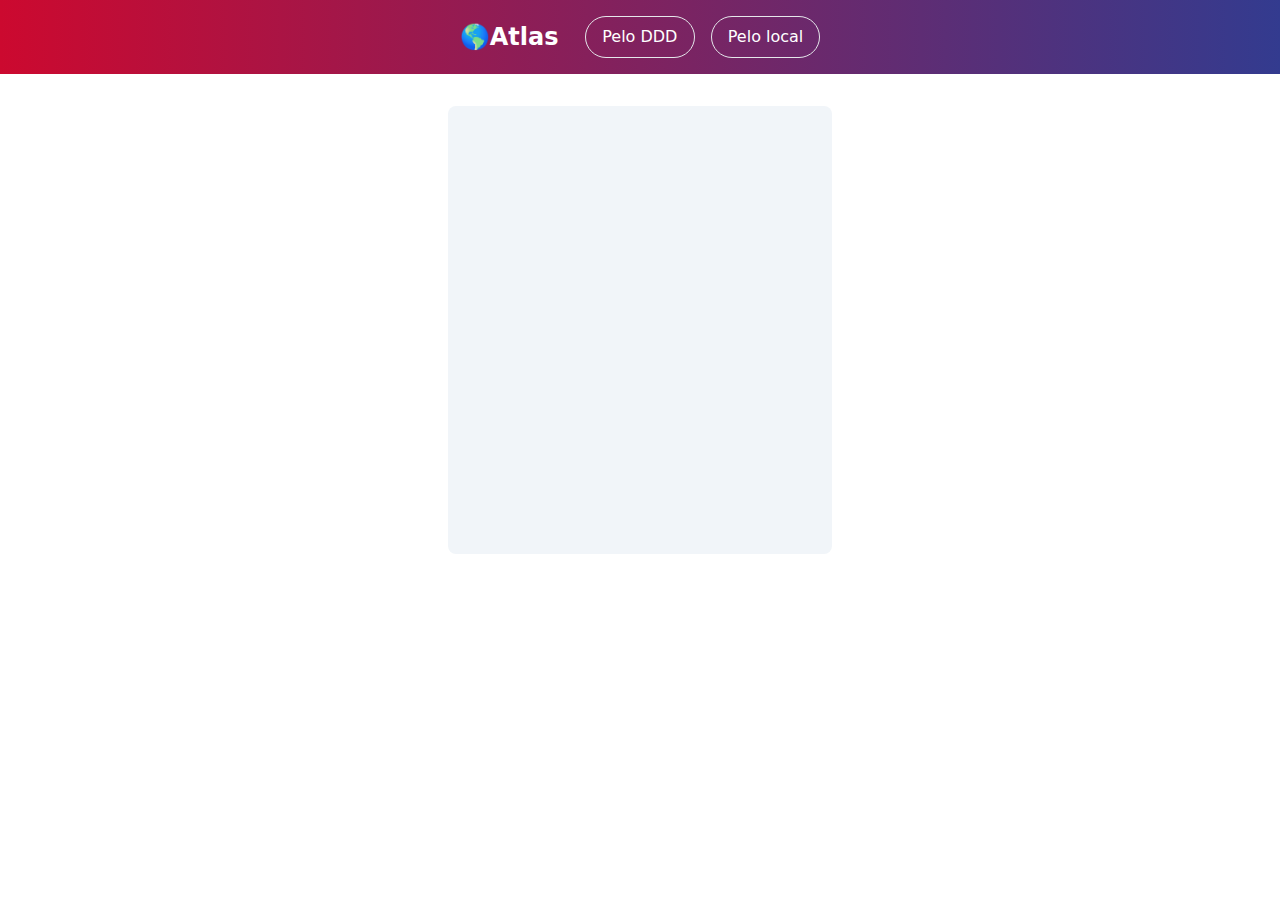
==== index.html @ f0d7e524 "Add files via upload" ====
<!DOCTYPE html><html lang="pt-BR"><head><meta charSet="utf-8"/><link rel="stylesheet" href="/_next/static/css/91320885effa4e42.css" data-precedence="next"/><link rel="preload" href="/_next/static/chunks/webpack-73f7861fc4a8c037.js" as="script"/><link rel="preload" href="/_next/static/chunks/fd9d1056-b660bc381cddcabe.js" as="script"/><link rel="preload" href="/_next/static/chunks/596-7fcbccad5a4df6ca.js" as="script"/><link rel="preload" href="/_next/static/chunks/main-app-419883125118a28e.js" as="script"/><meta name="viewport" content="width=device-width, initial-scale=1"/><script src="/_next/static/chunks/polyfills-78c92fac7aa8fdd8.js" noModule=""></script></head><body><div class="main"></div><main class="app"><nav class="w-full mb-8 pt-4 pb-4 pl-0 flex justify-center"><div class="grid-cols-3 grid gap-4 items-center "><a aria-label="Atlas - Ir para o início" href="/"><div class="text-2xl font-semibold text-white justify-self-start">🌎Atlas</div></a><a id="dddButton" class="border-gray border hover:bg-white hover:text-violet-900 text-white py-2 px-4 rounded-full" href="/pelo_ddd">Pelo DDD</a><a id="localButton" class="border-gray border hover:bg-white hover:text-violet-900 text-white py-2 px-4 rounded-full" href="/pelo_local">Pelo local</a></div></nav><div class="h-full flex justify-center m-8"><div class="rounded-lg bg-slate-100 h-[28rem] w-96"></div></div></main><script src="/_next/static/chunks/webpack-73f7861fc4a8c037.js" async=""></script><script src="/_next/static/chunks/fd9d1056-b660bc381cddcabe.js" async=""></script><script src="/_next/static/chunks/596-7fcbccad5a4df6ca.js" async=""></script><script src="/_next/static/chunks/main-app-419883125118a28e.js" async=""></script><script>(self.__next_f=self.__next_f||[]).push([0])</script><script>self.__next_f.push([1,"1:HL[\"/_next/static/css/91320885effa4e42.css\",{\"as\":\"style\"}]\n0:\"$L2\"\n"])</script><script>self.__next_f.push([1,"3:I{\"id\":7948,\"chunks\":[\"272:static/chunks/webpack-73f7861fc4a8c037.js\",\"971:static/chunks/fd9d1056-b660bc381cddcabe.js\",\"596:static/chunks/596-7fcbccad5a4df6ca.js\"],\"name\":\"default\",\"async\":false}\n5:I{\"id\":6628,\"chunks\":[\"272:static/chunks/webpack-73f7861fc4a8c037.js\",\"971:static/chunks/fd9d1056-b660bc381cddcabe.js\",\"596:static/chunks/596-7fcbccad5a4df6ca.js\"],\"name\":\"GlobalError\",\"async\":false}\n6:I{\"id\":5399,\"chunks\":[\"176:static/chunks/176-adabb7454b6d35be.js\",\"185:static/chunks/app/layout-9e47d76847392b"])</script><script>self.__next_f.push([1,"12.js\"],\"name\":\"\",\"async\":false}\n7:I{\"id\":7767,\"chunks\":[\"272:static/chunks/webpack-73f7861fc4a8c037.js\",\"971:static/chunks/fd9d1056-b660bc381cddcabe.js\",\"596:static/chunks/596-7fcbccad5a4df6ca.js\"],\"name\":\"default\",\"async\":false}\n8:I{\"id\":7920,\"chunks\":[\"272:static/chunks/webpack-73f7861fc4a8c037.js\",\"971:static/chunks/fd9d1056-b660bc381cddcabe.js\",\"596:static/chunks/596-7fcbccad5a4df6ca.js\"],\"name\":\"default\",\"async\":false}\n9:I{\"id\":4839,\"chunks\":[\"272:static/chunks/webpack-73f7861fc4a8c037.js\",\"971:static"])</script><script>self.__next_f.push([1,"/chunks/fd9d1056-b660bc381cddcabe.js\",\"596:static/chunks/596-7fcbccad5a4df6ca.js\"],\"name\":\"default\",\"async\":false}\na:I{\"id\":4976,\"chunks\":[\"931:static/chunks/app/page-bb20837ad799815b.js\"],\"name\":\"\",\"async\":false}\n"])</script><script>self.__next_f.push([1,"2:[[[\"$\",\"link\",\"0\",{\"rel\":\"stylesheet\",\"href\":\"/_next/static/css/91320885effa4e42.css\",\"precedence\":\"next\"}]],[\"$\",\"$L3\",null,{\"buildId\":\"9dAedvu_IQFiTMV5pIDhB\",\"assetPrefix\":\"\",\"initialCanonicalUrl\":\"/\",\"initialTree\":[\"\",{\"children\":[\"__PAGE__\",{}]},\"$undefined\",\"$undefined\",true],\"initialHead\":\"$L4\",\"globalErrorComponent\":\"$5\",\"children\":[[\"$\",\"$L6\",null,{\"children\":[\"$\",\"$L7\",null,{\"parallelRouterKey\":\"children\",\"segmentPath\":[\"children\"],\"error\":\"$undefined\",\"errorStyles\":\"$undefined\",\"loading\":\"$undefined\",\"loadingStyles\":\"$undefined\",\"hasLoading\":false,\"template\":[\"$\",\"$L8\",null,{}],\"templateStyles\":\"$undefined\",\"notFound\":\"$undefined\",\"notFoundStyles\":\"$undefined\",\"childProp\":{\"current\":[[\"$\",\"$L9\",null,{\"propsForComponent\":{\"params\":{}},\"Component\":\"$a\"}],null],\"segment\":\"__PAGE__\"},\"styles\":[]}],\"params\":{}}],null]}]]\n"])</script><script>self.__next_f.push([1,"4:[[\"$\",\"meta\",\"0\",{\"charSet\":\"utf-8\"}],[\"$\",\"meta\",\"1\",{\"name\":\"viewport\",\"content\":\"width=device-width, initial-scale=1\"}]]\n"])</script></body></html>
---- _next/static/css/91320885effa4e42.css ----
/*
! tailwindcss v3.3.3 | MIT License | https://tailwindcss.com
*/*,:after,:before{box-sizing:border-box;border:0 solid #e5e7eb}:after,:before{--tw-content:""}html{line-height:1.5;-webkit-text-size-adjust:100%;-moz-tab-size:4;-o-tab-size:4;tab-size:4;font-family:ui-sans-serif,system-ui,-apple-system,BlinkMacSystemFont,Segoe UI,Roboto,Helvetica Neue,Arial,Noto Sans,sans-serif,Apple Color Emoji,Segoe UI Emoji,Segoe UI Symbol,Noto Color Emoji;font-feature-settings:normal;font-variation-settings:normal}body{margin:0;line-height:inherit}hr{height:0;color:inherit;border-top-width:1px}abbr:where([title]){-webkit-text-decoration:underline dotted;text-decoration:underline dotted}h1,h2,h3,h4,h5,h6{font-size:inherit;font-weight:inherit}a{color:inherit;text-decoration:inherit}b,strong{font-weight:bolder}code,kbd,pre,samp{font-family:ui-monospace,SFMono-Regular,Menlo,Monaco,Consolas,Liberation Mono,Courier New,monospace;font-size:1em}small{font-size:80%}sub,sup{font-size:75%;line-height:0;position:relative;vertical-align:baseline}sub{bottom:-.25em}sup{top:-.5em}table{text-indent:0;border-color:inherit;border-collapse:collapse}button,input,optgroup,select,textarea{font-family:inherit;font-feature-settings:inherit;font-variation-settings:inherit;font-size:100%;font-weight:inherit;line-height:inherit;color:inherit;margin:0;padding:0}button,select{text-transform:none}[type=button],[type=reset],[type=submit],button{-webkit-appearance:button;background-color:transparent;background-image:none}:-moz-focusring{outline:auto}:-moz-ui-invalid{box-shadow:none}progress{vertical-align:baseline}::-webkit-inner-spin-button,::-webkit-outer-spin-button{height:auto}[type=search]{-webkit-appearance:textfield;outline-offset:-2px}::-webkit-search-decoration{-webkit-appearance:none}::-webkit-file-upload-button{-webkit-appearance:button;font:inherit}summary{display:list-item}blockquote,dd,dl,figure,h1,h2,h3,h4,h5,h6,hr,p,pre{margin:0}fieldset{margin:0}fieldset,legend{padding:0}menu,ol,ul{list-style:none;margin:0;padding:0}dialog{padding:0}textarea{resize:vertical}input::-moz-placeholder,textarea::-moz-placeholder{opacity:1;color:#9ca3af}input::placeholder,textarea::placeholder{opacity:1;color:#9ca3af}[role=button],button{cursor:pointer}:disabled{cursor:default}audio,canvas,embed,iframe,img,object,svg,video{display:block;vertical-align:middle}img,video{max-width:100%;height:auto}[hidden]{display:none}*,:after,:before{--tw-border-spacing-x:0;--tw-border-spacing-y:0;--tw-translate-x:0;--tw-translate-y:0;--tw-rotate:0;--tw-skew-x:0;--tw-skew-y:0;--tw-scale-x:1;--tw-scale-y:1;--tw-pan-x: ;--tw-pan-y: ;--tw-pinch-zoom: ;--tw-scroll-snap-strictness:proximity;--tw-gradient-from-position: ;--tw-gradient-via-position: ;--tw-gradient-to-position: ;--tw-ordinal: ;--tw-slashed-zero: ;--tw-numeric-figure: ;--tw-numeric-spacing: ;--tw-numeric-fraction: ;--tw-ring-inset: ;--tw-ring-offset-width:0px;--tw-ring-offset-color:#fff;--tw-ring-color:rgba(59,130,246,.5);--tw-ring-offset-shadow:0 0 #0000;--tw-ring-shadow:0 0 #0000;--tw-shadow:0 0 #0000;--tw-shadow-colored:0 0 #0000;--tw-blur: ;--tw-brightness: ;--tw-contrast: ;--tw-grayscale: ;--tw-hue-rotate: ;--tw-invert: ;--tw-saturate: ;--tw-sepia: ;--tw-drop-shadow: ;--tw-backdrop-blur: ;--tw-backdrop-brightness: ;--tw-backdrop-contrast: ;--tw-backdrop-grayscale: ;--tw-backdrop-hue-rotate: ;--tw-backdrop-invert: ;--tw-backdrop-opacity: ;--tw-backdrop-saturate: ;--tw-backdrop-sepia: }::backdrop{--tw-border-spacing-x:0;--tw-border-spacing-y:0;--tw-translate-x:0;--tw-translate-y:0;--tw-rotate:0;--tw-skew-x:0;--tw-skew-y:0;--tw-scale-x:1;--tw-scale-y:1;--tw-pan-x: ;--tw-pan-y: ;--tw-pinch-zoom: ;--tw-scroll-snap-strictness:proximity;--tw-gradient-from-position: ;--tw-gradient-via-position: ;--tw-gradient-to-position: ;--tw-ordinal: ;--tw-slashed-zero: ;--tw-numeric-figure: ;--tw-numeric-spacing: ;--tw-numeric-fraction: ;--tw-ring-inset: ;--tw-ring-offset-width:0px;--tw-ring-offset-color:#fff;--tw-ring-color:rgba(59,130,246,.5);--tw-ring-offset-shadow:0 0 #0000;--tw-ring-shadow:0 0 #0000;--tw-shadow:0 0 #0000;--tw-shadow-colored:0 0 #0000;--tw-blur: ;--tw-brightness: ;--tw-contrast: ;--tw-grayscale: ;--tw-hue-rotate: ;--tw-invert: ;--tw-saturate: ;--tw-sepia: ;--tw-drop-shadow: ;--tw-backdrop-blur: ;--tw-backdrop-brightness: ;--tw-backdrop-contrast: ;--tw-backdrop-grayscale: ;--tw-backdrop-hue-rotate: ;--tw-backdrop-invert: ;--tw-backdrop-opacity: ;--tw-backdrop-saturate: ;--tw-backdrop-sepia: }.z-0{z-index:0}.m-4{margin:1rem}.m-8{margin:2rem}.mb-8{margin-bottom:2rem}.mt-1{margin-top:.25rem}.mt-2{margin-top:.5rem}.mt-4{margin-top:1rem}.flex{display:flex}.grid{display:grid}.h-\[28rem\]{height:28rem}.h-full{height:100%}.max-h-60{max-height:15rem}.w-96{width:24rem}.w-full{width:100%}.max-w-\[22rem\]{max-width:22rem}.basis-full{flex-basis:100%}.grid-cols-2{grid-template-columns:repeat(2,minmax(0,1fr))}.grid-cols-3{grid-template-columns:repeat(3,minmax(0,1fr))}.flex-col{flex-direction:column}.items-center{align-items:center}.justify-center{justify-content:center}.gap-2{gap:.5rem}.gap-4{gap:1rem}.justify-self-start{justify-self:start}.overflow-y-auto{overflow-y:auto}.rounded-full{border-radius:9999px}.rounded-lg{border-radius:.5rem}.rounded-xl{border-radius:.75rem}.border{border-width:1px}.bg-amber-600{--tw-bg-opacity:1;background-color:rgb(217 119 6/var(--tw-bg-opacity))}.bg-green-800{--tw-bg-opacity:1;background-color:rgb(22 101 52/var(--tw-bg-opacity))}.bg-red-600{--tw-bg-opacity:1;background-color:rgb(220 38 38/var(--tw-bg-opacity))}.bg-slate-100{--tw-bg-opacity:1;background-color:rgb(241 245 249/var(--tw-bg-opacity))}.bg-white{--tw-bg-opacity:1;background-color:rgb(255 255 255/var(--tw-bg-opacity))}.p-2{padding:.5rem}.px-4{padding-left:1rem;padding-right:1rem}.py-2{padding-top:.5rem;padding-bottom:.5rem}.pb-4{padding-bottom:1rem}.pl-0{padding-left:0}.pt-4{padding-top:1rem}.text-left{text-align:left}.text-center{text-align:center}.text-2xl{font-size:1.5rem;line-height:2rem}.font-semibold{font-weight:600}.text-black{--tw-text-opacity:1;color:rgb(0 0 0/var(--tw-text-opacity))}.text-white{--tw-text-opacity:1;color:rgb(255 255 255/var(--tw-text-opacity))}.drop-shadow-md{--tw-drop-shadow:drop-shadow(0 4px 3px rgba(0,0,0,.07)) drop-shadow(0 2px 2px rgba(0,0,0,.06))}.drop-shadow-md,.filter{filter:var(--tw-blur) var(--tw-brightness) var(--tw-contrast) var(--tw-grayscale) var(--tw-hue-rotate) var(--tw-invert) var(--tw-saturate) var(--tw-sepia) var(--tw-drop-shadow)}nav{background:linear-gradient(90deg,#cc092f,#333b8f)}::-webkit-scrollbar{width:10px}::-webkit-scrollbar-thumb{background-color:gray;border-radius:28px}.hover\:bg-gray-100:hover{--tw-bg-opacity:1;background-color:rgb(243 244 246/var(--tw-bg-opacity))}.hover\:bg-white:hover{--tw-bg-opacity:1;background-color:rgb(255 255 255/var(--tw-bg-opacity))}.hover\:text-violet-900:hover{--tw-text-opacity:1;color:rgb(76 29 149/var(--tw-text-opacity))}
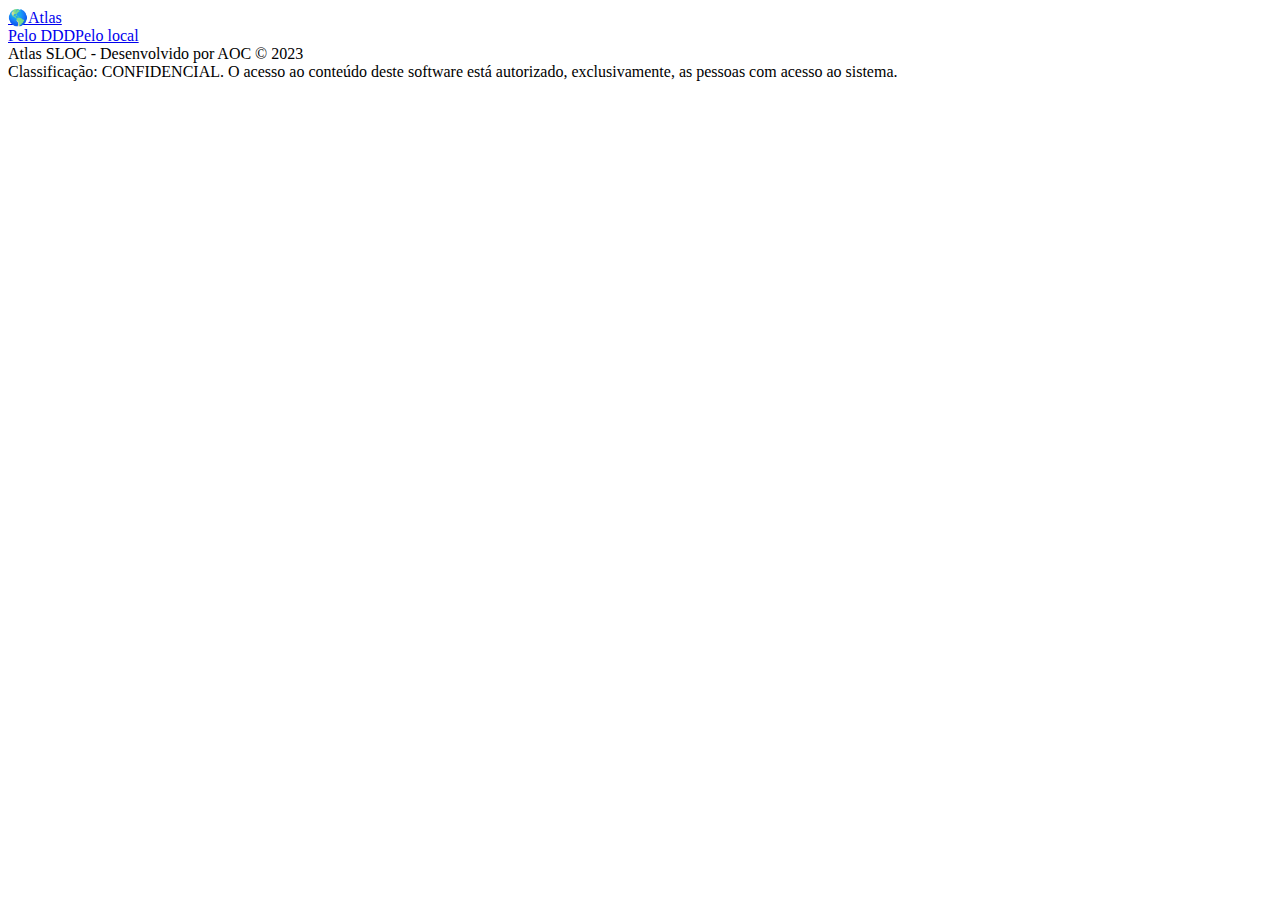
==== commit eb1ac570: "Add files via upload" ====
--- a/index.html
+++ b/index.html
@@ -1 +1 @@
-<!DOCTYPE html><html lang="pt-BR"><head><meta charSet="utf-8"/><link rel="stylesheet" href="/_next/static/css/91320885effa4e42.css" data-precedence="next"/><link rel="preload" href="/_next/static/chunks/webpack-73f7861fc4a8c037.js" as="script"/><link rel="preload" href="/_next/static/chunks/fd9d1056-b660bc381cddcabe.js" as="script"/><link rel="preload" href="/_next/static/chunks/596-7fcbccad5a4df6ca.js" as="script"/><link rel="preload" href="/_next/static/chunks/main-app-419883125118a28e.js" as="script"/><meta name="viewport" content="width=device-width, initial-scale=1"/><script src="/_next/static/chunks/polyfills-78c92fac7aa8fdd8.js" noModule=""></script></head><body><div class="main"></div><main class="app"><nav class="w-full mb-8 pt-4 pb-4 pl-0 flex justify-center"><div class="grid-cols-3 grid gap-4 items-center "><a aria-label="Atlas - Ir para o início" href="/"><div class="text-2xl font-semibold text-white justify-self-start">🌎Atlas</div></a><a id="dddButton" class="border-gray border hover:bg-white hover:text-violet-900 text-white py-2 px-4 rounded-full" href="/pelo_ddd">Pelo DDD</a><a id="localButton" class="border-gray border hover:bg-white hover:text-violet-900 text-white py-2 px-4 rounded-full" href="/pelo_local">Pelo local</a></div></nav><div class="h-full flex justify-center m-8"><div class="rounded-lg bg-slate-100 h-[28rem] w-96"></div></div></main><script src="/_next/static/chunks/webpack-73f7861fc4a8c037.js" async=""></script><script src="/_next/static/chunks/fd9d1056-b660bc381cddcabe.js" async=""></script><script src="/_next/static/chunks/596-7fcbccad5a4df6ca.js" async=""></script><script src="/_next/static/chunks/main-app-419883125118a28e.js" async=""></script><script>(self.__next_f=self.__next_f||[]).push([0])</script><script>self.__next_f.push([1,"1:HL[\"/_next/static/css/91320885effa4e42.css\",{\"as\":\"style\"}]\n0:\"$L2\"\n"])</script><script>self.__next_f.push([1,"3:I{\"id\":7948,\"chunks\":[\"272:static/chunks/webpack-73f7861fc4a8c037.js\",\"971:static/chunks/fd9d1056-b660bc381cddcabe.js\",\"596:static/chunks/596-7fcbccad5a4df6ca.js\"],\"name\":\"default\",\"async\":false}\n5:I{\"id\":6628,\"chunks\":[\"272:static/chunks/webpack-73f7861fc4a8c037.js\",\"971:static/chunks/fd9d1056-b660bc381cddcabe.js\",\"596:static/chunks/596-7fcbccad5a4df6ca.js\"],\"name\":\"GlobalError\",\"async\":false}\n6:I{\"id\":5399,\"chunks\":[\"176:static/chunks/176-adabb7454b6d35be.js\",\"185:static/chunks/app/layout-9e47d76847392b"])</script><script>self.__next_f.push([1,"12.js\"],\"name\":\"\",\"async\":false}\n7:I{\"id\":7767,\"chunks\":[\"272:static/chunks/webpack-73f7861fc4a8c037.js\",\"971:static/chunks/fd9d1056-b660bc381cddcabe.js\",\"596:static/chunks/596-7fcbccad5a4df6ca.js\"],\"name\":\"default\",\"async\":false}\n8:I{\"id\":7920,\"chunks\":[\"272:static/chunks/webpack-73f7861fc4a8c037.js\",\"971:static/chunks/fd9d1056-b660bc381cddcabe.js\",\"596:static/chunks/596-7fcbccad5a4df6ca.js\"],\"name\":\"default\",\"async\":false}\n9:I{\"id\":4839,\"chunks\":[\"272:static/chunks/webpack-73f7861fc4a8c037.js\",\"971:static"])</script><script>self.__next_f.push([1,"/chunks/fd9d1056-b660bc381cddcabe.js\",\"596:static/chunks/596-7fcbccad5a4df6ca.js\"],\"name\":\"default\",\"async\":false}\na:I{\"id\":4976,\"chunks\":[\"931:static/chunks/app/page-bb20837ad799815b.js\"],\"name\":\"\",\"async\":false}\n"])</script><script>self.__next_f.push([1,"2:[[[\"$\",\"link\",\"0\",{\"rel\":\"stylesheet\",\"href\":\"/_next/static/css/91320885effa4e42.css\",\"precedence\":\"next\"}]],[\"$\",\"$L3\",null,{\"buildId\":\"9dAedvu_IQFiTMV5pIDhB\",\"assetPrefix\":\"\",\"initialCanonicalUrl\":\"/\",\"initialTree\":[\"\",{\"children\":[\"__PAGE__\",{}]},\"$undefined\",\"$undefined\",true],\"initialHead\":\"$L4\",\"globalErrorComponent\":\"$5\",\"children\":[[\"$\",\"$L6\",null,{\"children\":[\"$\",\"$L7\",null,{\"parallelRouterKey\":\"children\",\"segmentPath\":[\"children\"],\"error\":\"$undefined\",\"errorStyles\":\"$undefined\",\"loading\":\"$undefined\",\"loadingStyles\":\"$undefined\",\"hasLoading\":false,\"template\":[\"$\",\"$L8\",null,{}],\"templateStyles\":\"$undefined\",\"notFound\":\"$undefined\",\"notFoundStyles\":\"$undefined\",\"childProp\":{\"current\":[[\"$\",\"$L9\",null,{\"propsForComponent\":{\"params\":{}},\"Component\":\"$a\"}],null],\"segment\":\"__PAGE__\"},\"styles\":[]}],\"params\":{}}],null]}]]\n"])</script><script>self.__next_f.push([1,"4:[[\"$\",\"meta\",\"0\",{\"charSet\":\"utf-8\"}],[\"$\",\"meta\",\"1\",{\"name\":\"viewport\",\"content\":\"width=device-width, initial-scale=1\"}]]\n"])</script></body></html>+<!DOCTYPE html><html lang="pt-BR"><head><meta charSet="utf-8"/><link rel="stylesheet" href="/_next/static/css/ca3c2104322d6e45.css" data-precedence="next"/><link rel="preload" href="/_next/static/chunks/webpack-5110df60241876de.js" as="script"/><link rel="preload" href="/_next/static/chunks/fd9d1056-b660bc381cddcabe.js" as="script"/><link rel="preload" href="/_next/static/chunks/596-7fcbccad5a4df6ca.js" as="script"/><link rel="preload" href="/_next/static/chunks/main-app-419883125118a28e.js" as="script"/><meta name="viewport" content="width=device-width, initial-scale=1"/><script src="/_next/static/chunks/polyfills-78c92fac7aa8fdd8.js" noModule=""></script></head><body><div class="main"></div><main class="app"><nav class="w-full mb-8 pt-4 pb-4 pl-0 flex justify-center"><div class="grid-cols-3 grid gap-4 items-center "><a aria-label="Atlas - Ir para o início" href="/"><div class="text-2xl font-semibold text-white justify-self-start">🌎Atlas</div></a><a id="dddButton" class="border-gray border hover:bg-white hover:text-violet-900 text-white py-2 px-4 rounded-full" href="/pelo_ddd">Pelo DDD</a><a id="localButton" class="border-gray border hover:bg-white hover:text-violet-900 text-white py-2 px-4 rounded-full" href="/pelo_local">Pelo local</a></div></nav><div class="h-full flex justify-center m-8"><div class="rounded-lg bg-slate-100 h-[28rem] w-96"></div></div><div class="flex flex-col text-center text-neutral-400 p-4 text-xs absolute inset-x-0 bottom-0"><div>Atlas SLOC - Desenvolvido por AOC © 2023</div><div>Classificação: CONFIDENCIAL. O acesso ao conteúdo deste software está autorizado, exclusivamente, as pessoas com acesso ao sistema.</div></div></main><script src="/_next/static/chunks/webpack-5110df60241876de.js" async=""></script><script src="/_next/static/chunks/fd9d1056-b660bc381cddcabe.js" async=""></script><script src="/_next/static/chunks/596-7fcbccad5a4df6ca.js" async=""></script><script src="/_next/static/chunks/main-app-419883125118a28e.js" async=""></script><script>(self.__next_f=self.__next_f||[]).push([0])</script><script>self.__next_f.push([1,"1:HL[\"/_next/static/css/ca3c2104322d6e45.css\",{\"as\":\"style\"}]\n0:\"$L2\"\n"])</script><script>self.__next_f.push([1,"3:I{\"id\":7948,\"chunks\":[\"272:static/chunks/webpack-5110df60241876de.js\",\"971:static/chunks/fd9d1056-b660bc381cddcabe.js\",\"596:static/chunks/596-7fcbccad5a4df6ca.js\"],\"name\":\"default\",\"async\":false}\n5:I{\"id\":6628,\"chunks\":[\"272:static/chunks/webpack-5110df60241876de.js\",\"971:static/chunks/fd9d1056-b660bc381cddcabe.js\",\"596:static/chunks/596-7fcbccad5a4df6ca.js\"],\"name\":\"GlobalError\",\"async\":false}\n6:I{\"id\":5114,\"chunks\":[\"176:static/chunks/176-adabb7454b6d35be.js\",\"185:static/chunks/app/layout-c6d99f03581a3c"])</script><script>self.__next_f.push([1,"ac.js\"],\"name\":\"\",\"async\":false}\n7:I{\"id\":7767,\"chunks\":[\"272:static/chunks/webpack-5110df60241876de.js\",\"971:static/chunks/fd9d1056-b660bc381cddcabe.js\",\"596:static/chunks/596-7fcbccad5a4df6ca.js\"],\"name\":\"default\",\"async\":false}\n8:I{\"id\":7920,\"chunks\":[\"272:static/chunks/webpack-5110df60241876de.js\",\"971:static/chunks/fd9d1056-b660bc381cddcabe.js\",\"596:static/chunks/596-7fcbccad5a4df6ca.js\"],\"name\":\"default\",\"async\":false}\n9:I{\"id\":4839,\"chunks\":[\"272:static/chunks/webpack-5110df60241876de.js\",\"971:static"])</script><script>self.__next_f.push([1,"/chunks/fd9d1056-b660bc381cddcabe.js\",\"596:static/chunks/596-7fcbccad5a4df6ca.js\"],\"name\":\"default\",\"async\":false}\na:I{\"id\":4976,\"chunks\":[\"931:static/chunks/app/page-bb20837ad799815b.js\"],\"name\":\"\",\"async\":false}\n"])</script><script>self.__next_f.push([1,"2:[[[\"$\",\"link\",\"0\",{\"rel\":\"stylesheet\",\"href\":\"/_next/static/css/ca3c2104322d6e45.css\",\"precedence\":\"next\"}]],[\"$\",\"$L3\",null,{\"buildId\":\"X4U_U4lNNeT3rsCcU_Dp2\",\"assetPrefix\":\"\",\"initialCanonicalUrl\":\"/\",\"initialTree\":[\"\",{\"children\":[\"__PAGE__\",{}]},\"$undefined\",\"$undefined\",true],\"initialHead\":\"$L4\",\"globalErrorComponent\":\"$5\",\"children\":[[\"$\",\"$L6\",null,{\"children\":[\"$\",\"$L7\",null,{\"parallelRouterKey\":\"children\",\"segmentPath\":[\"children\"],\"error\":\"$undefined\",\"errorStyles\":\"$undefined\",\"loading\":\"$undefined\",\"loadingStyles\":\"$undefined\",\"hasLoading\":false,\"template\":[\"$\",\"$L8\",null,{}],\"templateStyles\":\"$undefined\",\"notFound\":\"$undefined\",\"notFoundStyles\":\"$undefined\",\"childProp\":{\"current\":[[\"$\",\"$L9\",null,{\"propsForComponent\":{\"params\":{}},\"Component\":\"$a\"}],null],\"segment\":\"__PAGE__\"},\"styles\":[]}],\"params\":{}}],null]}]]\n"])</script><script>self.__next_f.push([1,"4:[[\"$\",\"meta\",\"0\",{\"charSet\":\"utf-8\"}],[\"$\",\"meta\",\"1\",{\"name\":\"viewport\",\"content\":\"width=device-width, initial-scale=1\"}]]\n"])</script></body></html>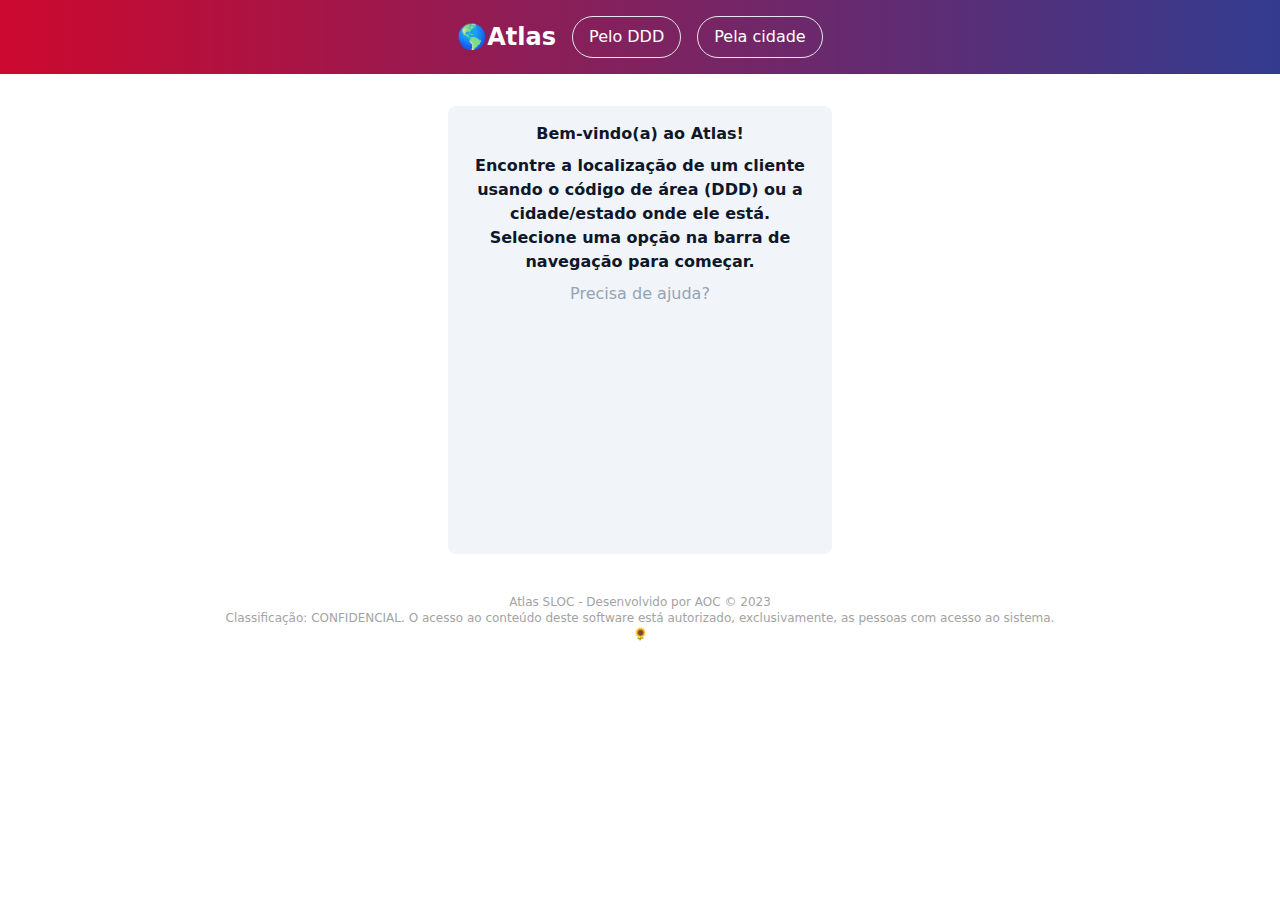
==== commit 7f7787ac: "Add files via upload" ====
--- a/index.html
+++ b/index.html
@@ -1 +1 @@
-<!DOCTYPE html><html lang="pt-BR"><head><meta charSet="utf-8"/><link rel="stylesheet" href="/_next/static/css/ca3c2104322d6e45.css" data-precedence="next"/><link rel="preload" href="/_next/static/chunks/webpack-5110df60241876de.js" as="script"/><link rel="preload" href="/_next/static/chunks/fd9d1056-b660bc381cddcabe.js" as="script"/><link rel="preload" href="/_next/static/chunks/596-7fcbccad5a4df6ca.js" as="script"/><link rel="preload" href="/_next/static/chunks/main-app-419883125118a28e.js" as="script"/><meta name="viewport" content="width=device-width, initial-scale=1"/><script src="/_next/static/chunks/polyfills-78c92fac7aa8fdd8.js" noModule=""></script></head><body><div class="main"></div><main class="app"><nav class="w-full mb-8 pt-4 pb-4 pl-0 flex justify-center"><div class="grid-cols-3 grid gap-4 items-center "><a aria-label="Atlas - Ir para o início" href="/"><div class="text-2xl font-semibold text-white justify-self-start">🌎Atlas</div></a><a id="dddButton" class="border-gray border hover:bg-white hover:text-violet-900 text-white py-2 px-4 rounded-full" href="/pelo_ddd">Pelo DDD</a><a id="localButton" class="border-gray border hover:bg-white hover:text-violet-900 text-white py-2 px-4 rounded-full" href="/pelo_local">Pelo local</a></div></nav><div class="h-full flex justify-center m-8"><div class="rounded-lg bg-slate-100 h-[28rem] w-96"></div></div><div class="flex flex-col text-center text-neutral-400 p-4 text-xs absolute inset-x-0 bottom-0"><div>Atlas SLOC - Desenvolvido por AOC © 2023</div><div>Classificação: CONFIDENCIAL. O acesso ao conteúdo deste software está autorizado, exclusivamente, as pessoas com acesso ao sistema.</div></div></main><script src="/_next/static/chunks/webpack-5110df60241876de.js" async=""></script><script src="/_next/static/chunks/fd9d1056-b660bc381cddcabe.js" async=""></script><script src="/_next/static/chunks/596-7fcbccad5a4df6ca.js" async=""></script><script src="/_next/static/chunks/main-app-419883125118a28e.js" async=""></script><script>(self.__next_f=self.__next_f||[]).push([0])</script><script>self.__next_f.push([1,"1:HL[\"/_next/static/css/ca3c2104322d6e45.css\",{\"as\":\"style\"}]\n0:\"$L2\"\n"])</script><script>self.__next_f.push([1,"3:I{\"id\":7948,\"chunks\":[\"272:static/chunks/webpack-5110df60241876de.js\",\"971:static/chunks/fd9d1056-b660bc381cddcabe.js\",\"596:static/chunks/596-7fcbccad5a4df6ca.js\"],\"name\":\"default\",\"async\":false}\n5:I{\"id\":6628,\"chunks\":[\"272:static/chunks/webpack-5110df60241876de.js\",\"971:static/chunks/fd9d1056-b660bc381cddcabe.js\",\"596:static/chunks/596-7fcbccad5a4df6ca.js\"],\"name\":\"GlobalError\",\"async\":false}\n6:I{\"id\":5114,\"chunks\":[\"176:static/chunks/176-adabb7454b6d35be.js\",\"185:static/chunks/app/layout-c6d99f03581a3c"])</script><script>self.__next_f.push([1,"ac.js\"],\"name\":\"\",\"async\":false}\n7:I{\"id\":7767,\"chunks\":[\"272:static/chunks/webpack-5110df60241876de.js\",\"971:static/chunks/fd9d1056-b660bc381cddcabe.js\",\"596:static/chunks/596-7fcbccad5a4df6ca.js\"],\"name\":\"default\",\"async\":false}\n8:I{\"id\":7920,\"chunks\":[\"272:static/chunks/webpack-5110df60241876de.js\",\"971:static/chunks/fd9d1056-b660bc381cddcabe.js\",\"596:static/chunks/596-7fcbccad5a4df6ca.js\"],\"name\":\"default\",\"async\":false}\n9:I{\"id\":4839,\"chunks\":[\"272:static/chunks/webpack-5110df60241876de.js\",\"971:static"])</script><script>self.__next_f.push([1,"/chunks/fd9d1056-b660bc381cddcabe.js\",\"596:static/chunks/596-7fcbccad5a4df6ca.js\"],\"name\":\"default\",\"async\":false}\na:I{\"id\":4976,\"chunks\":[\"931:static/chunks/app/page-bb20837ad799815b.js\"],\"name\":\"\",\"async\":false}\n"])</script><script>self.__next_f.push([1,"2:[[[\"$\",\"link\",\"0\",{\"rel\":\"stylesheet\",\"href\":\"/_next/static/css/ca3c2104322d6e45.css\",\"precedence\":\"next\"}]],[\"$\",\"$L3\",null,{\"buildId\":\"X4U_U4lNNeT3rsCcU_Dp2\",\"assetPrefix\":\"\",\"initialCanonicalUrl\":\"/\",\"initialTree\":[\"\",{\"children\":[\"__PAGE__\",{}]},\"$undefined\",\"$undefined\",true],\"initialHead\":\"$L4\",\"globalErrorComponent\":\"$5\",\"children\":[[\"$\",\"$L6\",null,{\"children\":[\"$\",\"$L7\",null,{\"parallelRouterKey\":\"children\",\"segmentPath\":[\"children\"],\"error\":\"$undefined\",\"errorStyles\":\"$undefined\",\"loading\":\"$undefined\",\"loadingStyles\":\"$undefined\",\"hasLoading\":false,\"template\":[\"$\",\"$L8\",null,{}],\"templateStyles\":\"$undefined\",\"notFound\":\"$undefined\",\"notFoundStyles\":\"$undefined\",\"childProp\":{\"current\":[[\"$\",\"$L9\",null,{\"propsForComponent\":{\"params\":{}},\"Component\":\"$a\"}],null],\"segment\":\"__PAGE__\"},\"styles\":[]}],\"params\":{}}],null]}]]\n"])</script><script>self.__next_f.push([1,"4:[[\"$\",\"meta\",\"0\",{\"charSet\":\"utf-8\"}],[\"$\",\"meta\",\"1\",{\"name\":\"viewport\",\"content\":\"width=device-width, initial-scale=1\"}]]\n"])</script></body></html>+<!DOCTYPE html><html lang="pt-BR"><head><meta charSet="utf-8"/><link rel="stylesheet" href="/_next/static/css/1415351e8a0e6a35.css" data-precedence="next"/><link rel="preload" href="/_next/static/chunks/webpack-a311493326c16d5b.js" as="script"/><link rel="preload" href="/_next/static/chunks/fd9d1056-b660bc381cddcabe.js" as="script"/><link rel="preload" href="/_next/static/chunks/596-7fcbccad5a4df6ca.js" as="script"/><link rel="preload" href="/_next/static/chunks/main-app-419883125118a28e.js" as="script"/><title>Atlas | SLOC</title><link rel="icon" href="data:image/svg+xml,&lt;svg xmlns=%22http://www.w3.org/2000/svg%22 viewBox=%220 0 100 100%22&gt;&lt;text y=%22.9em%22 font-size=%2290%22&gt;🌎&lt;/text&gt;&lt;/svg&gt;"/><meta name="viewport" content="width=device-width, initial-scale=1"/><script src="/_next/static/chunks/polyfills-78c92fac7aa8fdd8.js" noModule=""></script></head><body><div class="main"></div><main class="app"><nav class="w-full mb-8 pt-4 pb-4 pl-0 flex justify-center"><div class="grid grid-flow-col auto-cols-max gap-4 items-center "><a aria-label="Atlas - Ir para o início" href="/"><div class="text-2xl font-semibold text-white justify-self-start">🌎Atlas</div></a><a id="routeDDDBtn" class="text-center border-gray border hover:bg-white hover:text-violet-900 text-white py-2 px-4 rounded-full" href="/pelo_ddd">Pelo DDD</a><a id="routeCidadeBtn" class="text-center border-gray border hover:bg-white hover:text-violet-900 text-white py-2 px-4 rounded-full" href="/pela_cidade">Pela cidade</a></div></nav><div><div class="h-full flex justify-center m-8"><div class="rounded-lg bg-slate-100 h-[28rem] w-96"><div class=" h-[24rem] m-4 text-center"><div class="text-slate-900 font-semibold">Bem-vindo(a) ao Atlas!</div><div class="text-slate-900 font-semibold mt-2">Encontre a localização de um cliente usando o código de área (DDD) ou a cidade/estado onde ele está. Selecione uma opção na barra de navegação para começar.</div><button class="mt-2 text-center text-slate-400 hover:underline">Precisa de ajuda?</button></div></div></div></div><div class="flex flex-col text-center text-neutral-400 p-2 text-xs"><div class="flex-1">Atlas SLOC - Desenvolvido por AOC © 2023</div><div class="flex-1">Classificação: CONFIDENCIAL. O acesso ao conteúdo deste software está autorizado, exclusivamente, as pessoas com acesso ao sistema.</div><div>🌻</div></div></main><script src="/_next/static/chunks/webpack-a311493326c16d5b.js" async=""></script><script src="/_next/static/chunks/fd9d1056-b660bc381cddcabe.js" async=""></script><script src="/_next/static/chunks/596-7fcbccad5a4df6ca.js" async=""></script><script src="/_next/static/chunks/main-app-419883125118a28e.js" async=""></script><script>(self.__next_f=self.__next_f||[]).push([0])</script><script>self.__next_f.push([1,"1:HL[\"/_next/static/css/1415351e8a0e6a35.css\",{\"as\":\"style\"}]\n0:\"$L2\"\n"])</script><script>self.__next_f.push([1,"3:I{\"id\":7948,\"chunks\":[\"272:static/chunks/webpack-a311493326c16d5b.js\",\"971:static/chunks/fd9d1056-b660bc381cddcabe.js\",\"596:static/chunks/596-7fcbccad5a4df6ca.js\"],\"name\":\"default\",\"async\":false}\n5:I{\"id\":6628,\"chunks\":[\"272:static/chunks/webpack-a311493326c16d5b.js\",\"971:static/chunks/fd9d1056-b660bc381cddcabe.js\",\"596:static/chunks/596-7fcbccad5a4df6ca.js\"],\"name\":\"GlobalError\",\"async\":false}\n6:I{\"id\":5114,\"chunks\":[\"176:static/chunks/176-adabb7454b6d35be.js\",\"185:static/chunks/app/layout-870e0eb895d152"])</script><script>self.__next_f.push([1,"1e.js\"],\"name\":\"\",\"async\":false}\n7:I{\"id\":7767,\"chunks\":[\"272:static/chunks/webpack-a311493326c16d5b.js\",\"971:static/chunks/fd9d1056-b660bc381cddcabe.js\",\"596:static/chunks/596-7fcbccad5a4df6ca.js\"],\"name\":\"default\",\"async\":false}\n8:I{\"id\":7920,\"chunks\":[\"272:static/chunks/webpack-a311493326c16d5b.js\",\"971:static/chunks/fd9d1056-b660bc381cddcabe.js\",\"596:static/chunks/596-7fcbccad5a4df6ca.js\"],\"name\":\"default\",\"async\":false}\n9:I{\"id\":4839,\"chunks\":[\"272:static/chunks/webpack-a311493326c16d5b.js\",\"971:static"])</script><script>self.__next_f.push([1,"/chunks/fd9d1056-b660bc381cddcabe.js\",\"596:static/chunks/596-7fcbccad5a4df6ca.js\"],\"name\":\"default\",\"async\":false}\na:I{\"id\":1493,\"chunks\":[\"931:static/chunks/app/page-0709c271a3b002fb.js\"],\"name\":\"\",\"async\":false}\n"])</script><script>self.__next_f.push([1,"2:[[[\"$\",\"link\",\"0\",{\"rel\":\"stylesheet\",\"href\":\"/_next/static/css/1415351e8a0e6a35.css\",\"precedence\":\"next\"}]],[\"$\",\"$L3\",null,{\"buildId\":\"hqHQjuWcOWxdM2um3k0Kp\",\"assetPrefix\":\"\",\"initialCanonicalUrl\":\"/\",\"initialTree\":[\"\",{\"children\":[\"__PAGE__\",{}]},\"$undefined\",\"$undefined\",true],\"initialHead\":\"$L4\",\"globalErrorComponent\":\"$5\",\"children\":[[\"$\",\"$L6\",null,{\"children\":[\"$\",\"$L7\",null,{\"parallelRouterKey\":\"children\",\"segmentPath\":[\"children\"],\"error\":\"$undefined\",\"errorStyles\":\"$undefined\",\"loading\":\"$undefined\",\"loadingStyles\":\"$undefined\",\"hasLoading\":false,\"template\":[\"$\",\"$L8\",null,{}],\"templateStyles\":\"$undefined\",\"notFound\":\"$undefined\",\"notFoundStyles\":\"$undefined\",\"childProp\":{\"current\":[[\"$\",\"$L9\",null,{\"propsForComponent\":{\"params\":{}},\"Component\":\"$a\"}],null],\"segment\":\"__PAGE__\"},\"styles\":[]}],\"params\":{}}],null]}]]\n"])</script><script>self.__next_f.push([1,"4:[[\"$\",\"meta\",\"0\",{\"charSet\":\"utf-8\"}],[\"$\",\"meta\",\"1\",{\"name\":\"viewport\",\"content\":\"width=device-width, initial-scale=1\"}]]\n"])</script></body></html>--- a/_next/static/css/1415351e8a0e6a35.css
+++ b/_next/static/css/1415351e8a0e6a35.css
@@ -0,0 +1,3 @@
+/*
+! tailwindcss v3.3.3 | MIT License | https://tailwindcss.com
+*/*,:after,:before{box-sizing:border-box;border:0 solid #e5e7eb}:after,:before{--tw-content:""}html{line-height:1.5;-webkit-text-size-adjust:100%;-moz-tab-size:4;-o-tab-size:4;tab-size:4;font-family:ui-sans-serif,system-ui,-apple-system,BlinkMacSystemFont,Segoe UI,Roboto,Helvetica Neue,Arial,Noto Sans,sans-serif,Apple Color Emoji,Segoe UI Emoji,Segoe UI Symbol,Noto Color Emoji;font-feature-settings:normal;font-variation-settings:normal}body{margin:0;line-height:inherit}hr{height:0;color:inherit;border-top-width:1px}abbr:where([title]){-webkit-text-decoration:underline dotted;text-decoration:underline dotted}h1,h2,h3,h4,h5,h6{font-size:inherit;font-weight:inherit}a{color:inherit;text-decoration:inherit}b,strong{font-weight:bolder}code,kbd,pre,samp{font-family:ui-monospace,SFMono-Regular,Menlo,Monaco,Consolas,Liberation Mono,Courier New,monospace;font-size:1em}small{font-size:80%}sub,sup{font-size:75%;line-height:0;position:relative;vertical-align:baseline}sub{bottom:-.25em}sup{top:-.5em}table{text-indent:0;border-color:inherit;border-collapse:collapse}button,input,optgroup,select,textarea{font-family:inherit;font-feature-settings:inherit;font-variation-settings:inherit;font-size:100%;font-weight:inherit;line-height:inherit;color:inherit;margin:0;padding:0}button,select{text-transform:none}[type=button],[type=reset],[type=submit],button{-webkit-appearance:button;background-color:transparent;background-image:none}:-moz-focusring{outline:auto}:-moz-ui-invalid{box-shadow:none}progress{vertical-align:baseline}::-webkit-inner-spin-button,::-webkit-outer-spin-button{height:auto}[type=search]{-webkit-appearance:textfield;outline-offset:-2px}::-webkit-search-decoration{-webkit-appearance:none}::-webkit-file-upload-button{-webkit-appearance:button;font:inherit}summary{display:list-item}blockquote,dd,dl,figure,h1,h2,h3,h4,h5,h6,hr,p,pre{margin:0}fieldset{margin:0}fieldset,legend{padding:0}menu,ol,ul{list-style:none;margin:0;padding:0}dialog{padding:0}textarea{resize:vertical}input::-moz-placeholder,textarea::-moz-placeholder{opacity:1;color:#9ca3af}input::placeholder,textarea::placeholder{opacity:1;color:#9ca3af}[role=button],button{cursor:pointer}:disabled{cursor:default}audio,canvas,embed,iframe,img,object,svg,video{display:block;vertical-align:middle}img,video{max-width:100%;height:auto}[hidden]{display:none}*,:after,:before{--tw-border-spacing-x:0;--tw-border-spacing-y:0;--tw-translate-x:0;--tw-translate-y:0;--tw-rotate:0;--tw-skew-x:0;--tw-skew-y:0;--tw-scale-x:1;--tw-scale-y:1;--tw-pan-x: ;--tw-pan-y: ;--tw-pinch-zoom: ;--tw-scroll-snap-strictness:proximity;--tw-gradient-from-position: ;--tw-gradient-via-position: ;--tw-gradient-to-position: ;--tw-ordinal: ;--tw-slashed-zero: ;--tw-numeric-figure: ;--tw-numeric-spacing: ;--tw-numeric-fraction: ;--tw-ring-inset: ;--tw-ring-offset-width:0px;--tw-ring-offset-color:#fff;--tw-ring-color:rgba(59,130,246,.5);--tw-ring-offset-shadow:0 0 #0000;--tw-ring-shadow:0 0 #0000;--tw-shadow:0 0 #0000;--tw-shadow-colored:0 0 #0000;--tw-blur: ;--tw-brightness: ;--tw-contrast: ;--tw-grayscale: ;--tw-hue-rotate: ;--tw-invert: ;--tw-saturate: ;--tw-sepia: ;--tw-drop-shadow: ;--tw-backdrop-blur: ;--tw-backdrop-brightness: ;--tw-backdrop-contrast: ;--tw-backdrop-grayscale: ;--tw-backdrop-hue-rotate: ;--tw-backdrop-invert: ;--tw-backdrop-opacity: ;--tw-backdrop-saturate: ;--tw-backdrop-sepia: }::backdrop{--tw-border-spacing-x:0;--tw-border-spacing-y:0;--tw-translate-x:0;--tw-translate-y:0;--tw-rotate:0;--tw-skew-x:0;--tw-skew-y:0;--tw-scale-x:1;--tw-scale-y:1;--tw-pan-x: ;--tw-pan-y: ;--tw-pinch-zoom: ;--tw-scroll-snap-strictness:proximity;--tw-gradient-from-position: ;--tw-gradient-via-position: ;--tw-gradient-to-position: ;--tw-ordinal: ;--tw-slashed-zero: ;--tw-numeric-figure: ;--tw-numeric-spacing: ;--tw-numeric-fraction: ;--tw-ring-inset: ;--tw-ring-offset-width:0px;--tw-ring-offset-color:#fff;--tw-ring-color:rgba(59,130,246,.5);--tw-ring-offset-shadow:0 0 #0000;--tw-ring-shadow:0 0 #0000;--tw-shadow:0 0 #0000;--tw-shadow-colored:0 0 #0000;--tw-blur: ;--tw-brightness: ;--tw-contrast: ;--tw-grayscale: ;--tw-hue-rotate: ;--tw-invert: ;--tw-saturate: ;--tw-sepia: ;--tw-drop-shadow: ;--tw-backdrop-blur: ;--tw-backdrop-brightness: ;--tw-backdrop-contrast: ;--tw-backdrop-grayscale: ;--tw-backdrop-hue-rotate: ;--tw-backdrop-invert: ;--tw-backdrop-opacity: ;--tw-backdrop-saturate: ;--tw-backdrop-sepia: }.absolute{position:absolute}.left-0{left:0}.top-0{top:0}.z-0{z-index:0}.m-4{margin:1rem}.m-8{margin:2rem}.mb-4{margin-bottom:1rem}.mb-8{margin-bottom:2rem}.mt-1{margin-top:.25rem}.mt-2{margin-top:.5rem}.mt-28{margin-top:7rem}.mt-4{margin-top:1rem}.flex{display:flex}.grid{display:grid}.h-\[24rem\]{height:24rem}.h-\[28rem\]{height:28rem}.h-full{height:100%}.max-h-40{max-height:10rem}.w-96{width:24rem}.w-full{width:100%}.max-w-\[22rem\]{max-width:22rem}.flex-1{flex:1 1 0%}.basis-full{flex-basis:100%}.auto-cols-max{grid-auto-columns:max-content}.grid-flow-col{grid-auto-flow:column}.grid-cols-2{grid-template-columns:repeat(2,minmax(0,1fr))}.flex-col{flex-direction:column}.items-center{align-items:center}.justify-center{justify-content:center}.gap-2{gap:.5rem}.gap-4{gap:1rem}.justify-self-start{justify-self:start}.overflow-auto{overflow:auto}.overflow-y-auto{overflow-y:auto}.rounded-full{border-radius:9999px}.rounded-lg{border-radius:.5rem}.rounded-xl{border-radius:.75rem}.border{border-width:1px}.bg-amber-600{--tw-bg-opacity:1;background-color:rgb(217 119 6/var(--tw-bg-opacity))}.bg-black\/\[\.50\]{background-color:rgba(0,0,0,.5)}.bg-green-800{--tw-bg-opacity:1;background-color:rgb(22 101 52/var(--tw-bg-opacity))}.bg-lime-200{--tw-bg-opacity:1;background-color:rgb(217 249 157/var(--tw-bg-opacity))}.bg-red-600{--tw-bg-opacity:1;background-color:rgb(220 38 38/var(--tw-bg-opacity))}.bg-red-700{--tw-bg-opacity:1;background-color:rgb(185 28 28/var(--tw-bg-opacity))}.bg-rose-200{--tw-bg-opacity:1;background-color:rgb(254 205 211/var(--tw-bg-opacity))}.bg-slate-100{--tw-bg-opacity:1;background-color:rgb(241 245 249/var(--tw-bg-opacity))}.bg-white{--tw-bg-opacity:1;background-color:rgb(255 255 255/var(--tw-bg-opacity))}.p-2{padding:.5rem}.px-4{padding-left:1rem;padding-right:1rem}.py-2{padding-top:.5rem;padding-bottom:.5rem}.pb-4{padding-bottom:1rem}.pl-0{padding-left:0}.pt-4{padding-top:1rem}.text-left{text-align:left}.text-center{text-align:center}.text-2xl{font-size:1.5rem;line-height:2rem}.text-lg{font-size:1.125rem;line-height:1.75rem}.text-xs{font-size:.75rem;line-height:1rem}.font-bold{font-weight:700}.font-semibold{font-weight:600}.text-black{--tw-text-opacity:1;color:rgb(0 0 0/var(--tw-text-opacity))}.text-neutral-400{--tw-text-opacity:1;color:rgb(163 163 163/var(--tw-text-opacity))}.text-slate-400{--tw-text-opacity:1;color:rgb(148 163 184/var(--tw-text-opacity))}.text-slate-900{--tw-text-opacity:1;color:rgb(15 23 42/var(--tw-text-opacity))}.text-white{--tw-text-opacity:1;color:rgb(255 255 255/var(--tw-text-opacity))}.filter{filter:var(--tw-blur) var(--tw-brightness) var(--tw-contrast) var(--tw-grayscale) var(--tw-hue-rotate) var(--tw-invert) var(--tw-saturate) var(--tw-sepia) var(--tw-drop-shadow)}nav{background:linear-gradient(90deg,#cc092f,#333b8f)}::-webkit-scrollbar{width:10px}::-webkit-scrollbar-thumb{background-color:#999;border-radius:28px}.hover\:bg-gray-100:hover{--tw-bg-opacity:1;background-color:rgb(243 244 246/var(--tw-bg-opacity))}.hover\:bg-lime-300:hover{--tw-bg-opacity:1;background-color:rgb(190 242 100/var(--tw-bg-opacity))}.hover\:bg-red-800:hover{--tw-bg-opacity:1;background-color:rgb(153 27 27/var(--tw-bg-opacity))}.hover\:bg-rose-300:hover{--tw-bg-opacity:1;background-color:rgb(253 164 175/var(--tw-bg-opacity))}.hover\:bg-white:hover{--tw-bg-opacity:1;background-color:rgb(255 255 255/var(--tw-bg-opacity))}.hover\:text-violet-900:hover{--tw-text-opacity:1;color:rgb(76 29 149/var(--tw-text-opacity))}.hover\:underline:hover{text-decoration-line:underline}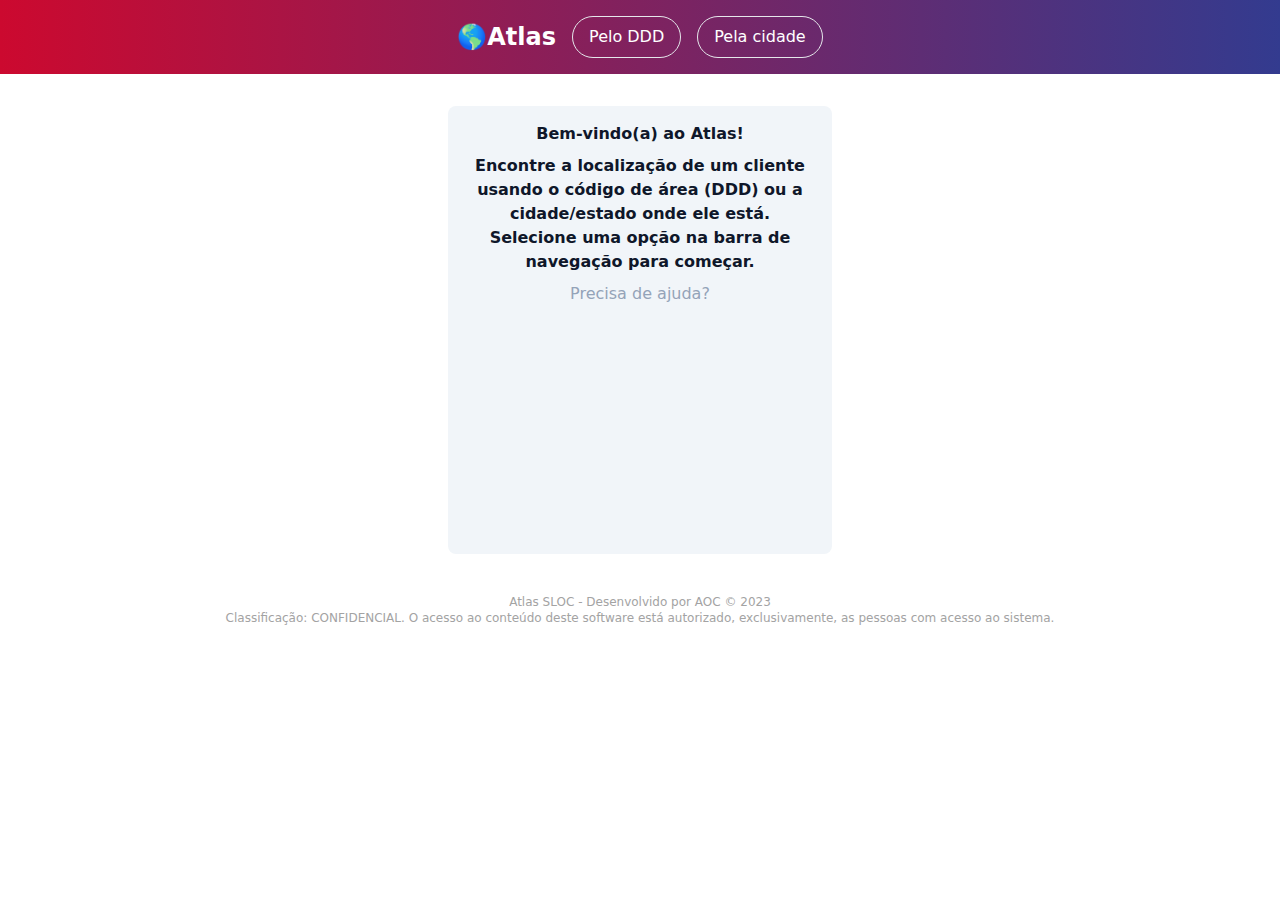
==== commit 0b6a0853: "Add files via upload" ====
--- a/index.html
+++ b/index.html
@@ -1 +1 @@
-<!DOCTYPE html><html lang="pt-BR"><head><meta charSet="utf-8"/><link rel="stylesheet" href="/_next/static/css/1415351e8a0e6a35.css" data-precedence="next"/><link rel="preload" href="/_next/static/chunks/webpack-a311493326c16d5b.js" as="script"/><link rel="preload" href="/_next/static/chunks/fd9d1056-b660bc381cddcabe.js" as="script"/><link rel="preload" href="/_next/static/chunks/596-7fcbccad5a4df6ca.js" as="script"/><link rel="preload" href="/_next/static/chunks/main-app-419883125118a28e.js" as="script"/><title>Atlas | SLOC</title><link rel="icon" href="data:image/svg+xml,&lt;svg xmlns=%22http://www.w3.org/2000/svg%22 viewBox=%220 0 100 100%22&gt;&lt;text y=%22.9em%22 font-size=%2290%22&gt;🌎&lt;/text&gt;&lt;/svg&gt;"/><meta name="viewport" content="width=device-width, initial-scale=1"/><script src="/_next/static/chunks/polyfills-78c92fac7aa8fdd8.js" noModule=""></script></head><body><div class="main"></div><main class="app"><nav class="w-full mb-8 pt-4 pb-4 pl-0 flex justify-center"><div class="grid grid-flow-col auto-cols-max gap-4 items-center "><a aria-label="Atlas - Ir para o início" href="/"><div class="text-2xl font-semibold text-white justify-self-start">🌎Atlas</div></a><a id="routeDDDBtn" class="text-center border-gray border hover:bg-white hover:text-violet-900 text-white py-2 px-4 rounded-full" href="/pelo_ddd">Pelo DDD</a><a id="routeCidadeBtn" class="text-center border-gray border hover:bg-white hover:text-violet-900 text-white py-2 px-4 rounded-full" href="/pela_cidade">Pela cidade</a></div></nav><div><div class="h-full flex justify-center m-8"><div class="rounded-lg bg-slate-100 h-[28rem] w-96"><div class=" h-[24rem] m-4 text-center"><div class="text-slate-900 font-semibold">Bem-vindo(a) ao Atlas!</div><div class="text-slate-900 font-semibold mt-2">Encontre a localização de um cliente usando o código de área (DDD) ou a cidade/estado onde ele está. Selecione uma opção na barra de navegação para começar.</div><button class="mt-2 text-center text-slate-400 hover:underline">Precisa de ajuda?</button></div></div></div></div><div class="flex flex-col text-center text-neutral-400 p-2 text-xs"><div class="flex-1">Atlas SLOC - Desenvolvido por AOC © 2023</div><div class="flex-1">Classificação: CONFIDENCIAL. O acesso ao conteúdo deste software está autorizado, exclusivamente, as pessoas com acesso ao sistema.</div><div>🌻</div></div></main><script src="/_next/static/chunks/webpack-a311493326c16d5b.js" async=""></script><script src="/_next/static/chunks/fd9d1056-b660bc381cddcabe.js" async=""></script><script src="/_next/static/chunks/596-7fcbccad5a4df6ca.js" async=""></script><script src="/_next/static/chunks/main-app-419883125118a28e.js" async=""></script><script>(self.__next_f=self.__next_f||[]).push([0])</script><script>self.__next_f.push([1,"1:HL[\"/_next/static/css/1415351e8a0e6a35.css\",{\"as\":\"style\"}]\n0:\"$L2\"\n"])</script><script>self.__next_f.push([1,"3:I{\"id\":7948,\"chunks\":[\"272:static/chunks/webpack-a311493326c16d5b.js\",\"971:static/chunks/fd9d1056-b660bc381cddcabe.js\",\"596:static/chunks/596-7fcbccad5a4df6ca.js\"],\"name\":\"default\",\"async\":false}\n5:I{\"id\":6628,\"chunks\":[\"272:static/chunks/webpack-a311493326c16d5b.js\",\"971:static/chunks/fd9d1056-b660bc381cddcabe.js\",\"596:static/chunks/596-7fcbccad5a4df6ca.js\"],\"name\":\"GlobalError\",\"async\":false}\n6:I{\"id\":5114,\"chunks\":[\"176:static/chunks/176-adabb7454b6d35be.js\",\"185:static/chunks/app/layout-870e0eb895d152"])</script><script>self.__next_f.push([1,"1e.js\"],\"name\":\"\",\"async\":false}\n7:I{\"id\":7767,\"chunks\":[\"272:static/chunks/webpack-a311493326c16d5b.js\",\"971:static/chunks/fd9d1056-b660bc381cddcabe.js\",\"596:static/chunks/596-7fcbccad5a4df6ca.js\"],\"name\":\"default\",\"async\":false}\n8:I{\"id\":7920,\"chunks\":[\"272:static/chunks/webpack-a311493326c16d5b.js\",\"971:static/chunks/fd9d1056-b660bc381cddcabe.js\",\"596:static/chunks/596-7fcbccad5a4df6ca.js\"],\"name\":\"default\",\"async\":false}\n9:I{\"id\":4839,\"chunks\":[\"272:static/chunks/webpack-a311493326c16d5b.js\",\"971:static"])</script><script>self.__next_f.push([1,"/chunks/fd9d1056-b660bc381cddcabe.js\",\"596:static/chunks/596-7fcbccad5a4df6ca.js\"],\"name\":\"default\",\"async\":false}\na:I{\"id\":1493,\"chunks\":[\"931:static/chunks/app/page-0709c271a3b002fb.js\"],\"name\":\"\",\"async\":false}\n"])</script><script>self.__next_f.push([1,"2:[[[\"$\",\"link\",\"0\",{\"rel\":\"stylesheet\",\"href\":\"/_next/static/css/1415351e8a0e6a35.css\",\"precedence\":\"next\"}]],[\"$\",\"$L3\",null,{\"buildId\":\"hqHQjuWcOWxdM2um3k0Kp\",\"assetPrefix\":\"\",\"initialCanonicalUrl\":\"/\",\"initialTree\":[\"\",{\"children\":[\"__PAGE__\",{}]},\"$undefined\",\"$undefined\",true],\"initialHead\":\"$L4\",\"globalErrorComponent\":\"$5\",\"children\":[[\"$\",\"$L6\",null,{\"children\":[\"$\",\"$L7\",null,{\"parallelRouterKey\":\"children\",\"segmentPath\":[\"children\"],\"error\":\"$undefined\",\"errorStyles\":\"$undefined\",\"loading\":\"$undefined\",\"loadingStyles\":\"$undefined\",\"hasLoading\":false,\"template\":[\"$\",\"$L8\",null,{}],\"templateStyles\":\"$undefined\",\"notFound\":\"$undefined\",\"notFoundStyles\":\"$undefined\",\"childProp\":{\"current\":[[\"$\",\"$L9\",null,{\"propsForComponent\":{\"params\":{}},\"Component\":\"$a\"}],null],\"segment\":\"__PAGE__\"},\"styles\":[]}],\"params\":{}}],null]}]]\n"])</script><script>self.__next_f.push([1,"4:[[\"$\",\"meta\",\"0\",{\"charSet\":\"utf-8\"}],[\"$\",\"meta\",\"1\",{\"name\":\"viewport\",\"content\":\"width=device-width, initial-scale=1\"}]]\n"])</script></body></html>+<!DOCTYPE html><html lang="pt-BR"><head><meta charSet="utf-8"/><link rel="stylesheet" href="/_next/static/css/0ae5de19ec30a9c6.css" data-precedence="next"/><link rel="preload" href="/_next/static/chunks/webpack-e12d7e521137d394.js" as="script"/><link rel="preload" href="/_next/static/chunks/fd9d1056-b660bc381cddcabe.js" as="script"/><link rel="preload" href="/_next/static/chunks/596-7fcbccad5a4df6ca.js" as="script"/><link rel="preload" href="/_next/static/chunks/main-app-419883125118a28e.js" as="script"/><title>Atlas | SLOC</title><link rel="icon" href="data:image/svg+xml,&lt;svg xmlns=%22http://www.w3.org/2000/svg%22 viewBox=%220 0 100 100%22&gt;&lt;text y=%22.9em%22 font-size=%2290%22&gt;🌎&lt;/text&gt;&lt;/svg&gt;"/><meta name="viewport" content="width=device-width, initial-scale=1"/><script src="/_next/static/chunks/polyfills-78c92fac7aa8fdd8.js" noModule=""></script></head><body><div class="main"></div><main class="app"><nav class="w-full mb-8 pt-4 pb-4 pl-0 flex justify-center"><div class="grid grid-flow-col auto-cols-max gap-4 items-center "><a aria-label="Atlas - Ir para o início" href="/"><div class="text-2xl font-semibold text-white justify-self-start">🌎Atlas</div></a><a id="routeDDDBtn" class="text-center border-gray border hover:bg-white hover:text-violet-900 text-white py-2 px-4 rounded-full" href="/pelo_ddd">Pelo DDD</a><a id="routeCidadeBtn" class="text-center border-gray border hover:bg-white hover:text-violet-900 text-white py-2 px-4 rounded-full" href="/pela_cidade">Pela cidade</a></div></nav><div><div class="h-full flex justify-center m-8"><div class="rounded-lg bg-slate-100 h-[28rem] w-96"><div class=" h-[24rem] m-4 text-center"><div class="text-slate-900 font-semibold">Bem-vindo(a) ao Atlas!</div><div class="text-slate-900 font-semibold mt-2">Encontre a localização de um cliente usando o código de área (DDD) ou a cidade/estado onde ele está. Selecione uma opção na barra de navegação para começar.</div><button class="mt-2 text-center text-slate-400 hover:underline">Precisa de ajuda?</button></div></div></div></div><div class="flex flex-col text-center text-neutral-400 p-2 text-xs"><div class="flex-1">Atlas SLOC - Desenvolvido por AOC © 2023</div><div class="flex-1">Classificação: CONFIDENCIAL. O acesso ao conteúdo deste software está autorizado, exclusivamente, as pessoas com acesso ao sistema.</div></div></main><script src="/_next/static/chunks/webpack-e12d7e521137d394.js" async=""></script><script src="/_next/static/chunks/fd9d1056-b660bc381cddcabe.js" async=""></script><script src="/_next/static/chunks/596-7fcbccad5a4df6ca.js" async=""></script><script src="/_next/static/chunks/main-app-419883125118a28e.js" async=""></script><script>(self.__next_f=self.__next_f||[]).push([0])</script><script>self.__next_f.push([1,"1:HL[\"/_next/static/css/0ae5de19ec30a9c6.css\",{\"as\":\"style\"}]\n0:\"$L2\"\n"])</script><script>self.__next_f.push([1,"3:I{\"id\":7948,\"chunks\":[\"272:static/chunks/webpack-e12d7e521137d394.js\",\"971:static/chunks/fd9d1056-b660bc381cddcabe.js\",\"596:static/chunks/596-7fcbccad5a4df6ca.js\"],\"name\":\"default\",\"async\":false}\n5:I{\"id\":6628,\"chunks\":[\"272:static/chunks/webpack-e12d7e521137d394.js\",\"971:static/chunks/fd9d1056-b660bc381cddcabe.js\",\"596:static/chunks/596-7fcbccad5a4df6ca.js\"],\"name\":\"GlobalError\",\"async\":false}\n6:I{\"id\":5114,\"chunks\":[\"176:static/chunks/176-adabb7454b6d35be.js\",\"185:static/chunks/app/layout-d5403ffe1682d5"])</script><script>self.__next_f.push([1,"34.js\"],\"name\":\"\",\"async\":false}\n7:I{\"id\":7767,\"chunks\":[\"272:static/chunks/webpack-e12d7e521137d394.js\",\"971:static/chunks/fd9d1056-b660bc381cddcabe.js\",\"596:static/chunks/596-7fcbccad5a4df6ca.js\"],\"name\":\"default\",\"async\":false}\n8:I{\"id\":7920,\"chunks\":[\"272:static/chunks/webpack-e12d7e521137d394.js\",\"971:static/chunks/fd9d1056-b660bc381cddcabe.js\",\"596:static/chunks/596-7fcbccad5a4df6ca.js\"],\"name\":\"default\",\"async\":false}\n9:I{\"id\":4839,\"chunks\":[\"272:static/chunks/webpack-e12d7e521137d394.js\",\"971:static"])</script><script>self.__next_f.push([1,"/chunks/fd9d1056-b660bc381cddcabe.js\",\"596:static/chunks/596-7fcbccad5a4df6ca.js\"],\"name\":\"default\",\"async\":false}\na:I{\"id\":4976,\"chunks\":[\"931:static/chunks/app/page-7bc9e07357e449dd.js\"],\"name\":\"\",\"async\":false}\n"])</script><script>self.__next_f.push([1,"2:[[[\"$\",\"link\",\"0\",{\"rel\":\"stylesheet\",\"href\":\"/_next/static/css/0ae5de19ec30a9c6.css\",\"precedence\":\"next\"}]],[\"$\",\"$L3\",null,{\"buildId\":\"RtPzL77sLp3R28wfHx2Zw\",\"assetPrefix\":\"\",\"initialCanonicalUrl\":\"/\",\"initialTree\":[\"\",{\"children\":[\"__PAGE__\",{}]},\"$undefined\",\"$undefined\",true],\"initialHead\":\"$L4\",\"globalErrorComponent\":\"$5\",\"children\":[[\"$\",\"$L6\",null,{\"children\":[\"$\",\"$L7\",null,{\"parallelRouterKey\":\"children\",\"segmentPath\":[\"children\"],\"error\":\"$undefined\",\"errorStyles\":\"$undefined\",\"loading\":\"$undefined\",\"loadingStyles\":\"$undefined\",\"hasLoading\":false,\"template\":[\"$\",\"$L8\",null,{}],\"templateStyles\":\"$undefined\",\"notFound\":\"$undefined\",\"notFoundStyles\":\"$undefined\",\"childProp\":{\"current\":[[\"$\",\"$L9\",null,{\"propsForComponent\":{\"params\":{}},\"Component\":\"$a\"}],null],\"segment\":\"__PAGE__\"},\"styles\":[]}],\"params\":{}}],null]}]]\n"])</script><script>self.__next_f.push([1,"4:[[\"$\",\"meta\",\"0\",{\"charSet\":\"utf-8\"}],[\"$\",\"meta\",\"1\",{\"name\":\"viewport\",\"content\":\"width=device-width, initial-scale=1\"}]]\n"])</script></body></html>--- a/_next/static/css/0ae5de19ec30a9c6.css
+++ b/_next/static/css/0ae5de19ec30a9c6.css
@@ -0,0 +1,3 @@
+/*
+! tailwindcss v3.3.3 | MIT License | https://tailwindcss.com
+*/*,:after,:before{box-sizing:border-box;border:0 solid #e5e7eb}:after,:before{--tw-content:""}html{line-height:1.5;-webkit-text-size-adjust:100%;-moz-tab-size:4;-o-tab-size:4;tab-size:4;font-family:ui-sans-serif,system-ui,-apple-system,BlinkMacSystemFont,Segoe UI,Roboto,Helvetica Neue,Arial,Noto Sans,sans-serif,Apple Color Emoji,Segoe UI Emoji,Segoe UI Symbol,Noto Color Emoji;font-feature-settings:normal;font-variation-settings:normal}body{margin:0;line-height:inherit}hr{height:0;color:inherit;border-top-width:1px}abbr:where([title]){-webkit-text-decoration:underline dotted;text-decoration:underline dotted}h1,h2,h3,h4,h5,h6{font-size:inherit;font-weight:inherit}a{color:inherit;text-decoration:inherit}b,strong{font-weight:bolder}code,kbd,pre,samp{font-family:ui-monospace,SFMono-Regular,Menlo,Monaco,Consolas,Liberation Mono,Courier New,monospace;font-size:1em}small{font-size:80%}sub,sup{font-size:75%;line-height:0;position:relative;vertical-align:baseline}sub{bottom:-.25em}sup{top:-.5em}table{text-indent:0;border-color:inherit;border-collapse:collapse}button,input,optgroup,select,textarea{font-family:inherit;font-feature-settings:inherit;font-variation-settings:inherit;font-size:100%;font-weight:inherit;line-height:inherit;color:inherit;margin:0;padding:0}button,select{text-transform:none}[type=button],[type=reset],[type=submit],button{-webkit-appearance:button;background-color:transparent;background-image:none}:-moz-focusring{outline:auto}:-moz-ui-invalid{box-shadow:none}progress{vertical-align:baseline}::-webkit-inner-spin-button,::-webkit-outer-spin-button{height:auto}[type=search]{-webkit-appearance:textfield;outline-offset:-2px}::-webkit-search-decoration{-webkit-appearance:none}::-webkit-file-upload-button{-webkit-appearance:button;font:inherit}summary{display:list-item}blockquote,dd,dl,figure,h1,h2,h3,h4,h5,h6,hr,p,pre{margin:0}fieldset{margin:0}fieldset,legend{padding:0}menu,ol,ul{list-style:none;margin:0;padding:0}dialog{padding:0}textarea{resize:vertical}input::-moz-placeholder,textarea::-moz-placeholder{opacity:1;color:#9ca3af}input::placeholder,textarea::placeholder{opacity:1;color:#9ca3af}[role=button],button{cursor:pointer}:disabled{cursor:default}audio,canvas,embed,iframe,img,object,svg,video{display:block;vertical-align:middle}img,video{max-width:100%;height:auto}[hidden]{display:none}*,:after,:before{--tw-border-spacing-x:0;--tw-border-spacing-y:0;--tw-translate-x:0;--tw-translate-y:0;--tw-rotate:0;--tw-skew-x:0;--tw-skew-y:0;--tw-scale-x:1;--tw-scale-y:1;--tw-pan-x: ;--tw-pan-y: ;--tw-pinch-zoom: ;--tw-scroll-snap-strictness:proximity;--tw-gradient-from-position: ;--tw-gradient-via-position: ;--tw-gradient-to-position: ;--tw-ordinal: ;--tw-slashed-zero: ;--tw-numeric-figure: ;--tw-numeric-spacing: ;--tw-numeric-fraction: ;--tw-ring-inset: ;--tw-ring-offset-width:0px;--tw-ring-offset-color:#fff;--tw-ring-color:rgba(59,130,246,.5);--tw-ring-offset-shadow:0 0 #0000;--tw-ring-shadow:0 0 #0000;--tw-shadow:0 0 #0000;--tw-shadow-colored:0 0 #0000;--tw-blur: ;--tw-brightness: ;--tw-contrast: ;--tw-grayscale: ;--tw-hue-rotate: ;--tw-invert: ;--tw-saturate: ;--tw-sepia: ;--tw-drop-shadow: ;--tw-backdrop-blur: ;--tw-backdrop-brightness: ;--tw-backdrop-contrast: ;--tw-backdrop-grayscale: ;--tw-backdrop-hue-rotate: ;--tw-backdrop-invert: ;--tw-backdrop-opacity: ;--tw-backdrop-saturate: ;--tw-backdrop-sepia: }::backdrop{--tw-border-spacing-x:0;--tw-border-spacing-y:0;--tw-translate-x:0;--tw-translate-y:0;--tw-rotate:0;--tw-skew-x:0;--tw-skew-y:0;--tw-scale-x:1;--tw-scale-y:1;--tw-pan-x: ;--tw-pan-y: ;--tw-pinch-zoom: ;--tw-scroll-snap-strictness:proximity;--tw-gradient-from-position: ;--tw-gradient-via-position: ;--tw-gradient-to-position: ;--tw-ordinal: ;--tw-slashed-zero: ;--tw-numeric-figure: ;--tw-numeric-spacing: ;--tw-numeric-fraction: ;--tw-ring-inset: ;--tw-ring-offset-width:0px;--tw-ring-offset-color:#fff;--tw-ring-color:rgba(59,130,246,.5);--tw-ring-offset-shadow:0 0 #0000;--tw-ring-shadow:0 0 #0000;--tw-shadow:0 0 #0000;--tw-shadow-colored:0 0 #0000;--tw-blur: ;--tw-brightness: ;--tw-contrast: ;--tw-grayscale: ;--tw-hue-rotate: ;--tw-invert: ;--tw-saturate: ;--tw-sepia: ;--tw-drop-shadow: ;--tw-backdrop-blur: ;--tw-backdrop-brightness: ;--tw-backdrop-contrast: ;--tw-backdrop-grayscale: ;--tw-backdrop-hue-rotate: ;--tw-backdrop-invert: ;--tw-backdrop-opacity: ;--tw-backdrop-saturate: ;--tw-backdrop-sepia: }.absolute{position:absolute}.left-0{left:0}.top-0{top:0}.z-0{z-index:0}.m-4{margin:1rem}.m-8{margin:2rem}.mb-4{margin-bottom:1rem}.mb-8{margin-bottom:2rem}.mt-1{margin-top:.25rem}.mt-2{margin-top:.5rem}.mt-28{margin-top:7rem}.mt-4{margin-top:1rem}.flex{display:flex}.table{display:table}.grid{display:grid}.h-\[24rem\]{height:24rem}.h-\[28rem\]{height:28rem}.h-full{height:100%}.max-h-40{max-height:10rem}.w-96{width:24rem}.w-full{width:100%}.max-w-\[22rem\]{max-width:22rem}.flex-1{flex:1 1 0%}.basis-full{flex-basis:100%}.auto-cols-max{grid-auto-columns:max-content}.grid-flow-col{grid-auto-flow:column}.grid-cols-2{grid-template-columns:repeat(2,minmax(0,1fr))}.flex-col{flex-direction:column}.items-center{align-items:center}.justify-center{justify-content:center}.gap-2{gap:.5rem}.gap-4{gap:1rem}.justify-self-start{justify-self:start}.overflow-auto{overflow:auto}.overflow-y-auto{overflow-y:auto}.rounded-full{border-radius:9999px}.rounded-lg{border-radius:.5rem}.rounded-xl{border-radius:.75rem}.border{border-width:1px}.bg-amber-600{--tw-bg-opacity:1;background-color:rgb(217 119 6/var(--tw-bg-opacity))}.bg-black\/\[\.50\]{background-color:rgba(0,0,0,.5)}.bg-green-800{--tw-bg-opacity:1;background-color:rgb(22 101 52/var(--tw-bg-opacity))}.bg-lime-200{--tw-bg-opacity:1;background-color:rgb(217 249 157/var(--tw-bg-opacity))}.bg-red-600{--tw-bg-opacity:1;background-color:rgb(220 38 38/var(--tw-bg-opacity))}.bg-red-700{--tw-bg-opacity:1;background-color:rgb(185 28 28/var(--tw-bg-opacity))}.bg-rose-200{--tw-bg-opacity:1;background-color:rgb(254 205 211/var(--tw-bg-opacity))}.bg-slate-100{--tw-bg-opacity:1;background-color:rgb(241 245 249/var(--tw-bg-opacity))}.bg-white{--tw-bg-opacity:1;background-color:rgb(255 255 255/var(--tw-bg-opacity))}.p-1{padding:.25rem}.p-2{padding:.5rem}.px-4{padding-left:1rem;padding-right:1rem}.py-2{padding-top:.5rem;padding-bottom:.5rem}.pb-4{padding-bottom:1rem}.pl-0{padding-left:0}.pt-4{padding-top:1rem}.text-left{text-align:left}.text-center{text-align:center}.text-2xl{font-size:1.5rem;line-height:2rem}.text-lg{font-size:1.125rem;line-height:1.75rem}.text-xs{font-size:.75rem;line-height:1rem}.font-bold{font-weight:700}.font-semibold{font-weight:600}.text-black{--tw-text-opacity:1;color:rgb(0 0 0/var(--tw-text-opacity))}.text-neutral-400{--tw-text-opacity:1;color:rgb(163 163 163/var(--tw-text-opacity))}.text-slate-400{--tw-text-opacity:1;color:rgb(148 163 184/var(--tw-text-opacity))}.text-slate-900{--tw-text-opacity:1;color:rgb(15 23 42/var(--tw-text-opacity))}.text-white{--tw-text-opacity:1;color:rgb(255 255 255/var(--tw-text-opacity))}.filter{filter:var(--tw-blur) var(--tw-brightness) var(--tw-contrast) var(--tw-grayscale) var(--tw-hue-rotate) var(--tw-invert) var(--tw-saturate) var(--tw-sepia) var(--tw-drop-shadow)}nav{background:linear-gradient(90deg,#cc092f,#333b8f)}::-webkit-scrollbar{width:10px}::-webkit-scrollbar-thumb{background-color:#999;border-radius:28px}.hover\:bg-gray-100:hover{--tw-bg-opacity:1;background-color:rgb(243 244 246/var(--tw-bg-opacity))}.hover\:bg-lime-300:hover{--tw-bg-opacity:1;background-color:rgb(190 242 100/var(--tw-bg-opacity))}.hover\:bg-red-800:hover{--tw-bg-opacity:1;background-color:rgb(153 27 27/var(--tw-bg-opacity))}.hover\:bg-rose-300:hover{--tw-bg-opacity:1;background-color:rgb(253 164 175/var(--tw-bg-opacity))}.hover\:bg-white:hover{--tw-bg-opacity:1;background-color:rgb(255 255 255/var(--tw-bg-opacity))}.hover\:text-violet-900:hover{--tw-text-opacity:1;color:rgb(76 29 149/var(--tw-text-opacity))}.hover\:underline:hover{text-decoration-line:underline}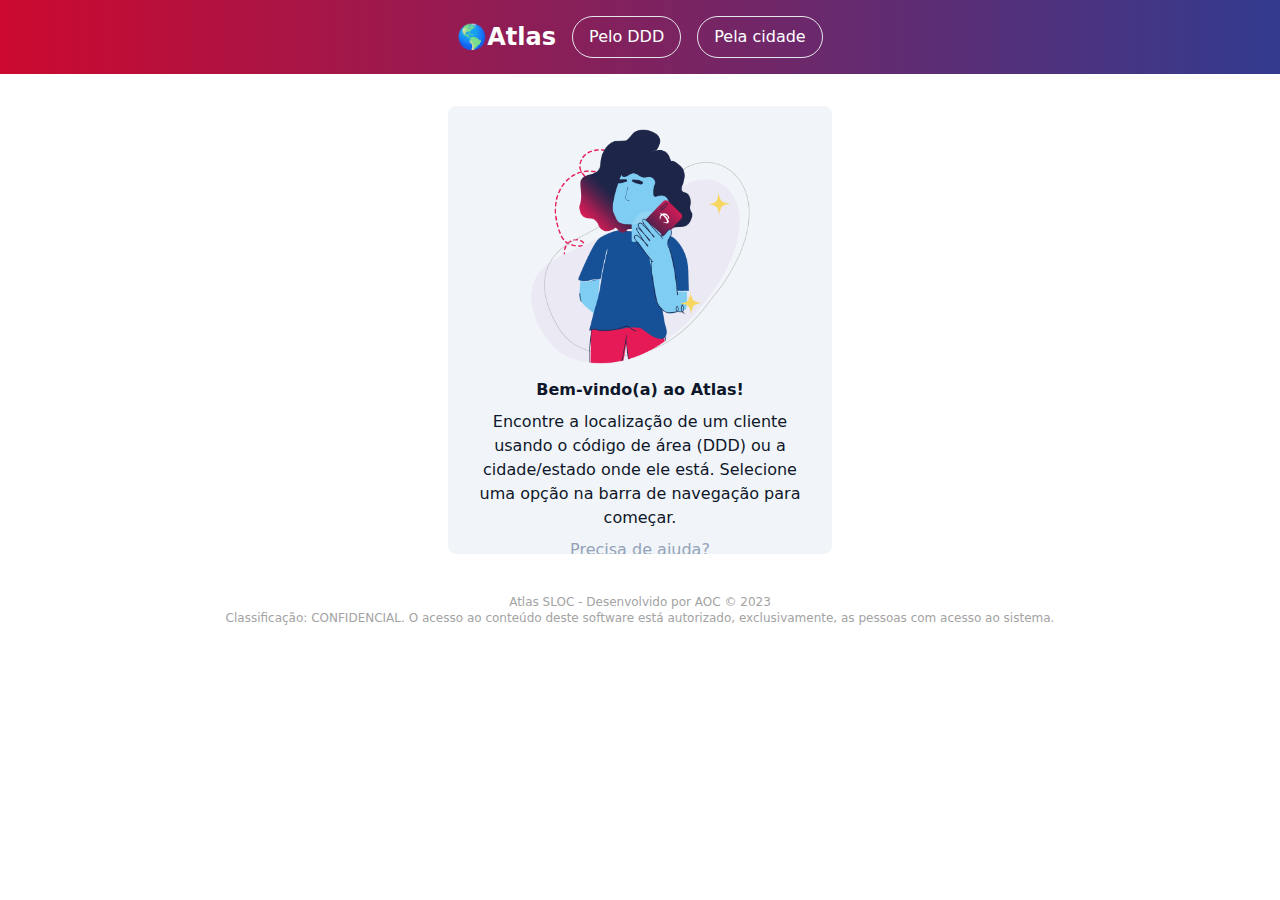
==== commit ced7b7ee: "Add files via upload" ====
--- a/index.html
+++ b/index.html
@@ -1 +1 @@
-<!DOCTYPE html><html lang="pt-BR"><head><meta charSet="utf-8"/><link rel="stylesheet" href="/_next/static/css/0ae5de19ec30a9c6.css" data-precedence="next"/><link rel="preload" href="/_next/static/chunks/webpack-e12d7e521137d394.js" as="script"/><link rel="preload" href="/_next/static/chunks/fd9d1056-b660bc381cddcabe.js" as="script"/><link rel="preload" href="/_next/static/chunks/596-7fcbccad5a4df6ca.js" as="script"/><link rel="preload" href="/_next/static/chunks/main-app-419883125118a28e.js" as="script"/><title>Atlas | SLOC</title><link rel="icon" href="data:image/svg+xml,&lt;svg xmlns=%22http://www.w3.org/2000/svg%22 viewBox=%220 0 100 100%22&gt;&lt;text y=%22.9em%22 font-size=%2290%22&gt;🌎&lt;/text&gt;&lt;/svg&gt;"/><meta name="viewport" content="width=device-width, initial-scale=1"/><script src="/_next/static/chunks/polyfills-78c92fac7aa8fdd8.js" noModule=""></script></head><body><div class="main"></div><main class="app"><nav class="w-full mb-8 pt-4 pb-4 pl-0 flex justify-center"><div class="grid grid-flow-col auto-cols-max gap-4 items-center "><a aria-label="Atlas - Ir para o início" href="/"><div class="text-2xl font-semibold text-white justify-self-start">🌎Atlas</div></a><a id="routeDDDBtn" class="text-center border-gray border hover:bg-white hover:text-violet-900 text-white py-2 px-4 rounded-full" href="/pelo_ddd">Pelo DDD</a><a id="routeCidadeBtn" class="text-center border-gray border hover:bg-white hover:text-violet-900 text-white py-2 px-4 rounded-full" href="/pela_cidade">Pela cidade</a></div></nav><div><div class="h-full flex justify-center m-8"><div class="rounded-lg bg-slate-100 h-[28rem] w-96"><div class=" h-[24rem] m-4 text-center"><div class="text-slate-900 font-semibold">Bem-vindo(a) ao Atlas!</div><div class="text-slate-900 font-semibold mt-2">Encontre a localização de um cliente usando o código de área (DDD) ou a cidade/estado onde ele está. Selecione uma opção na barra de navegação para começar.</div><button class="mt-2 text-center text-slate-400 hover:underline">Precisa de ajuda?</button></div></div></div></div><div class="flex flex-col text-center text-neutral-400 p-2 text-xs"><div class="flex-1">Atlas SLOC - Desenvolvido por AOC © 2023</div><div class="flex-1">Classificação: CONFIDENCIAL. O acesso ao conteúdo deste software está autorizado, exclusivamente, as pessoas com acesso ao sistema.</div></div></main><script src="/_next/static/chunks/webpack-e12d7e521137d394.js" async=""></script><script src="/_next/static/chunks/fd9d1056-b660bc381cddcabe.js" async=""></script><script src="/_next/static/chunks/596-7fcbccad5a4df6ca.js" async=""></script><script src="/_next/static/chunks/main-app-419883125118a28e.js" async=""></script><script>(self.__next_f=self.__next_f||[]).push([0])</script><script>self.__next_f.push([1,"1:HL[\"/_next/static/css/0ae5de19ec30a9c6.css\",{\"as\":\"style\"}]\n0:\"$L2\"\n"])</script><script>self.__next_f.push([1,"3:I{\"id\":7948,\"chunks\":[\"272:static/chunks/webpack-e12d7e521137d394.js\",\"971:static/chunks/fd9d1056-b660bc381cddcabe.js\",\"596:static/chunks/596-7fcbccad5a4df6ca.js\"],\"name\":\"default\",\"async\":false}\n5:I{\"id\":6628,\"chunks\":[\"272:static/chunks/webpack-e12d7e521137d394.js\",\"971:static/chunks/fd9d1056-b660bc381cddcabe.js\",\"596:static/chunks/596-7fcbccad5a4df6ca.js\"],\"name\":\"GlobalError\",\"async\":false}\n6:I{\"id\":5114,\"chunks\":[\"176:static/chunks/176-adabb7454b6d35be.js\",\"185:static/chunks/app/layout-d5403ffe1682d5"])</script><script>self.__next_f.push([1,"34.js\"],\"name\":\"\",\"async\":false}\n7:I{\"id\":7767,\"chunks\":[\"272:static/chunks/webpack-e12d7e521137d394.js\",\"971:static/chunks/fd9d1056-b660bc381cddcabe.js\",\"596:static/chunks/596-7fcbccad5a4df6ca.js\"],\"name\":\"default\",\"async\":false}\n8:I{\"id\":7920,\"chunks\":[\"272:static/chunks/webpack-e12d7e521137d394.js\",\"971:static/chunks/fd9d1056-b660bc381cddcabe.js\",\"596:static/chunks/596-7fcbccad5a4df6ca.js\"],\"name\":\"default\",\"async\":false}\n9:I{\"id\":4839,\"chunks\":[\"272:static/chunks/webpack-e12d7e521137d394.js\",\"971:static"])</script><script>self.__next_f.push([1,"/chunks/fd9d1056-b660bc381cddcabe.js\",\"596:static/chunks/596-7fcbccad5a4df6ca.js\"],\"name\":\"default\",\"async\":false}\na:I{\"id\":4976,\"chunks\":[\"931:static/chunks/app/page-7bc9e07357e449dd.js\"],\"name\":\"\",\"async\":false}\n"])</script><script>self.__next_f.push([1,"2:[[[\"$\",\"link\",\"0\",{\"rel\":\"stylesheet\",\"href\":\"/_next/static/css/0ae5de19ec30a9c6.css\",\"precedence\":\"next\"}]],[\"$\",\"$L3\",null,{\"buildId\":\"RtPzL77sLp3R28wfHx2Zw\",\"assetPrefix\":\"\",\"initialCanonicalUrl\":\"/\",\"initialTree\":[\"\",{\"children\":[\"__PAGE__\",{}]},\"$undefined\",\"$undefined\",true],\"initialHead\":\"$L4\",\"globalErrorComponent\":\"$5\",\"children\":[[\"$\",\"$L6\",null,{\"children\":[\"$\",\"$L7\",null,{\"parallelRouterKey\":\"children\",\"segmentPath\":[\"children\"],\"error\":\"$undefined\",\"errorStyles\":\"$undefined\",\"loading\":\"$undefined\",\"loadingStyles\":\"$undefined\",\"hasLoading\":false,\"template\":[\"$\",\"$L8\",null,{}],\"templateStyles\":\"$undefined\",\"notFound\":\"$undefined\",\"notFoundStyles\":\"$undefined\",\"childProp\":{\"current\":[[\"$\",\"$L9\",null,{\"propsForComponent\":{\"params\":{}},\"Component\":\"$a\"}],null],\"segment\":\"__PAGE__\"},\"styles\":[]}],\"params\":{}}],null]}]]\n"])</script><script>self.__next_f.push([1,"4:[[\"$\",\"meta\",\"0\",{\"charSet\":\"utf-8\"}],[\"$\",\"meta\",\"1\",{\"name\":\"viewport\",\"content\":\"width=device-width, initial-scale=1\"}]]\n"])</script></body></html>+<!DOCTYPE html><html lang="pt-BR"><head><meta charSet="utf-8"/><link rel="stylesheet" href="/_next/static/css/33d20eb592f2b536.css" data-precedence="next"/><link rel="preload" href="/_next/static/chunks/webpack-c8f4060e9e6d2234.js" as="script"/><link rel="preload" href="/_next/static/chunks/fd9d1056-b660bc381cddcabe.js" as="script"/><link rel="preload" href="/_next/static/chunks/596-7fcbccad5a4df6ca.js" as="script"/><link rel="preload" href="/_next/static/chunks/main-app-419883125118a28e.js" as="script"/><title>Atlas | SLOC</title><link rel="icon" href="data:image/svg+xml,&lt;svg xmlns=%22http://www.w3.org/2000/svg%22 viewBox=%220 0 100 100%22&gt;&lt;text y=%22.9em%22 font-size=%2290%22&gt;🌎&lt;/text&gt;&lt;/svg&gt;"/><meta name="viewport" content="width=device-width, initial-scale=1"/><script src="/_next/static/chunks/polyfills-78c92fac7aa8fdd8.js" noModule=""></script></head><body><div class="main"></div><main class="app"><nav class="w-full mb-8 pt-4 pb-4 pl-0 flex justify-center"><div class="grid grid-flow-col auto-cols-max gap-4 items-center "><a aria-label="Atlas - Ir para o início" href="/"><div class="text-2xl font-semibold text-white justify-self-start">🌎Atlas</div></a><a id="routeDDDBtn" class="text-center border-gray border hover:bg-white hover:text-violet-900 text-white py-2 px-4 rounded-full" href="/pelo_ddd">Pelo DDD</a><a id="routeCidadeBtn" class="text-center border-gray border hover:bg-white hover:text-violet-900 text-white py-2 px-4 rounded-full" href="/pela_cidade">Pela cidade</a></div></nav><div><div class="h-full flex justify-center m-8"><div class="rounded-lg bg-slate-100 h-[28rem] w-96 overflow-auto"><div class="h-[24rem] m-4 text-center"><img class="object-scale-down mx-auto h-[16rem]" src="./assets/homepage/cliente.png"/><div class="text-slate-900 font-semibold">Bem-vindo(a) ao Atlas!</div><div class="text-slate-900 mt-2">Encontre a localização de um cliente usando o código de área (DDD) ou a cidade/estado onde ele está. Selecione uma opção na barra de navegação para começar.</div><button class="mt-2 mb-2 text-center text-slate-400 hover:underline">Precisa de ajuda?</button></div></div></div></div><div class="flex flex-col text-center text-neutral-400 p-2 text-xs"><div class="flex-1">Atlas SLOC - Desenvolvido por AOC © 2023</div><div class="flex-1">Classificação: CONFIDENCIAL. O acesso ao conteúdo deste software está autorizado, exclusivamente, as pessoas com acesso ao sistema.</div></div></main><script src="/_next/static/chunks/webpack-c8f4060e9e6d2234.js" async=""></script><script src="/_next/static/chunks/fd9d1056-b660bc381cddcabe.js" async=""></script><script src="/_next/static/chunks/596-7fcbccad5a4df6ca.js" async=""></script><script src="/_next/static/chunks/main-app-419883125118a28e.js" async=""></script><script>(self.__next_f=self.__next_f||[]).push([0])</script><script>self.__next_f.push([1,"1:HL[\"/_next/static/css/33d20eb592f2b536.css\",{\"as\":\"style\"}]\n0:\"$L2\"\n"])</script><script>self.__next_f.push([1,"3:I{\"id\":7948,\"chunks\":[\"272:static/chunks/webpack-c8f4060e9e6d2234.js\",\"971:static/chunks/fd9d1056-b660bc381cddcabe.js\",\"596:static/chunks/596-7fcbccad5a4df6ca.js\"],\"name\":\"default\",\"async\":false}\n5:I{\"id\":6628,\"chunks\":[\"272:static/chunks/webpack-c8f4060e9e6d2234.js\",\"971:static/chunks/fd9d1056-b660bc381cddcabe.js\",\"596:static/chunks/596-7fcbccad5a4df6ca.js\"],\"name\":\"GlobalError\",\"async\":false}\n6:I{\"id\":5114,\"chunks\":[\"176:static/chunks/176-adabb7454b6d35be.js\",\"185:static/chunks/app/layout-995d681f96d4d2"])</script><script>self.__next_f.push([1,"57.js\"],\"name\":\"\",\"async\":false}\n7:I{\"id\":7767,\"chunks\":[\"272:static/chunks/webpack-c8f4060e9e6d2234.js\",\"971:static/chunks/fd9d1056-b660bc381cddcabe.js\",\"596:static/chunks/596-7fcbccad5a4df6ca.js\"],\"name\":\"default\",\"async\":false}\n8:I{\"id\":7920,\"chunks\":[\"272:static/chunks/webpack-c8f4060e9e6d2234.js\",\"971:static/chunks/fd9d1056-b660bc381cddcabe.js\",\"596:static/chunks/596-7fcbccad5a4df6ca.js\"],\"name\":\"default\",\"async\":false}\n9:I{\"id\":4839,\"chunks\":[\"272:static/chunks/webpack-c8f4060e9e6d2234.js\",\"971:static"])</script><script>self.__next_f.push([1,"/chunks/fd9d1056-b660bc381cddcabe.js\",\"596:static/chunks/596-7fcbccad5a4df6ca.js\"],\"name\":\"default\",\"async\":false}\na:I{\"id\":4976,\"chunks\":[\"931:static/chunks/app/page-42d6dfd764817c8b.js\"],\"name\":\"\",\"async\":false}\n"])</script><script>self.__next_f.push([1,"2:[[[\"$\",\"link\",\"0\",{\"rel\":\"stylesheet\",\"href\":\"/_next/static/css/33d20eb592f2b536.css\",\"precedence\":\"next\"}]],[\"$\",\"$L3\",null,{\"buildId\":\"hze46gQFxshxThflQxrAJ\",\"assetPrefix\":\"\",\"initialCanonicalUrl\":\"/\",\"initialTree\":[\"\",{\"children\":[\"__PAGE__\",{}]},\"$undefined\",\"$undefined\",true],\"initialHead\":\"$L4\",\"globalErrorComponent\":\"$5\",\"children\":[[\"$\",\"$L6\",null,{\"children\":[\"$\",\"$L7\",null,{\"parallelRouterKey\":\"children\",\"segmentPath\":[\"children\"],\"error\":\"$undefined\",\"errorStyles\":\"$undefined\",\"loading\":\"$undefined\",\"loadingStyles\":\"$undefined\",\"hasLoading\":false,\"template\":[\"$\",\"$L8\",null,{}],\"templateStyles\":\"$undefined\",\"notFound\":\"$undefined\",\"notFoundStyles\":\"$undefined\",\"childProp\":{\"current\":[[\"$\",\"$L9\",null,{\"propsForComponent\":{\"params\":{}},\"Component\":\"$a\"}],null],\"segment\":\"__PAGE__\"},\"styles\":[]}],\"params\":{}}],null]}]]\n"])</script><script>self.__next_f.push([1,"4:[[\"$\",\"meta\",\"0\",{\"charSet\":\"utf-8\"}],[\"$\",\"meta\",\"1\",{\"name\":\"viewport\",\"content\":\"width=device-width, initial-scale=1\"}]]\n"])</script></body></html>--- a/_next/static/css/33d20eb592f2b536.css
+++ b/_next/static/css/33d20eb592f2b536.css
@@ -0,0 +1,3 @@
+/*
+! tailwindcss v3.3.3 | MIT License | https://tailwindcss.com
+*/*,:after,:before{box-sizing:border-box;border:0 solid #e5e7eb}:after,:before{--tw-content:""}html{line-height:1.5;-webkit-text-size-adjust:100%;-moz-tab-size:4;-o-tab-size:4;tab-size:4;font-family:ui-sans-serif,system-ui,-apple-system,BlinkMacSystemFont,Segoe UI,Roboto,Helvetica Neue,Arial,Noto Sans,sans-serif,Apple Color Emoji,Segoe UI Emoji,Segoe UI Symbol,Noto Color Emoji;font-feature-settings:normal;font-variation-settings:normal}body{margin:0;line-height:inherit}hr{height:0;color:inherit;border-top-width:1px}abbr:where([title]){-webkit-text-decoration:underline dotted;text-decoration:underline dotted}h1,h2,h3,h4,h5,h6{font-size:inherit;font-weight:inherit}a{color:inherit;text-decoration:inherit}b,strong{font-weight:bolder}code,kbd,pre,samp{font-family:ui-monospace,SFMono-Regular,Menlo,Monaco,Consolas,Liberation Mono,Courier New,monospace;font-size:1em}small{font-size:80%}sub,sup{font-size:75%;line-height:0;position:relative;vertical-align:baseline}sub{bottom:-.25em}sup{top:-.5em}table{text-indent:0;border-color:inherit;border-collapse:collapse}button,input,optgroup,select,textarea{font-family:inherit;font-feature-settings:inherit;font-variation-settings:inherit;font-size:100%;font-weight:inherit;line-height:inherit;color:inherit;margin:0;padding:0}button,select{text-transform:none}[type=button],[type=reset],[type=submit],button{-webkit-appearance:button;background-color:transparent;background-image:none}:-moz-focusring{outline:auto}:-moz-ui-invalid{box-shadow:none}progress{vertical-align:baseline}::-webkit-inner-spin-button,::-webkit-outer-spin-button{height:auto}[type=search]{-webkit-appearance:textfield;outline-offset:-2px}::-webkit-search-decoration{-webkit-appearance:none}::-webkit-file-upload-button{-webkit-appearance:button;font:inherit}summary{display:list-item}blockquote,dd,dl,figure,h1,h2,h3,h4,h5,h6,hr,p,pre{margin:0}fieldset{margin:0}fieldset,legend{padding:0}menu,ol,ul{list-style:none;margin:0;padding:0}dialog{padding:0}textarea{resize:vertical}input::-moz-placeholder,textarea::-moz-placeholder{opacity:1;color:#9ca3af}input::placeholder,textarea::placeholder{opacity:1;color:#9ca3af}[role=button],button{cursor:pointer}:disabled{cursor:default}audio,canvas,embed,iframe,img,object,svg,video{display:block;vertical-align:middle}img,video{max-width:100%;height:auto}[hidden]{display:none}*,:after,:before{--tw-border-spacing-x:0;--tw-border-spacing-y:0;--tw-translate-x:0;--tw-translate-y:0;--tw-rotate:0;--tw-skew-x:0;--tw-skew-y:0;--tw-scale-x:1;--tw-scale-y:1;--tw-pan-x: ;--tw-pan-y: ;--tw-pinch-zoom: ;--tw-scroll-snap-strictness:proximity;--tw-gradient-from-position: ;--tw-gradient-via-position: ;--tw-gradient-to-position: ;--tw-ordinal: ;--tw-slashed-zero: ;--tw-numeric-figure: ;--tw-numeric-spacing: ;--tw-numeric-fraction: ;--tw-ring-inset: ;--tw-ring-offset-width:0px;--tw-ring-offset-color:#fff;--tw-ring-color:rgba(59,130,246,.5);--tw-ring-offset-shadow:0 0 #0000;--tw-ring-shadow:0 0 #0000;--tw-shadow:0 0 #0000;--tw-shadow-colored:0 0 #0000;--tw-blur: ;--tw-brightness: ;--tw-contrast: ;--tw-grayscale: ;--tw-hue-rotate: ;--tw-invert: ;--tw-saturate: ;--tw-sepia: ;--tw-drop-shadow: ;--tw-backdrop-blur: ;--tw-backdrop-brightness: ;--tw-backdrop-contrast: ;--tw-backdrop-grayscale: ;--tw-backdrop-hue-rotate: ;--tw-backdrop-invert: ;--tw-backdrop-opacity: ;--tw-backdrop-saturate: ;--tw-backdrop-sepia: }::backdrop{--tw-border-spacing-x:0;--tw-border-spacing-y:0;--tw-translate-x:0;--tw-translate-y:0;--tw-rotate:0;--tw-skew-x:0;--tw-skew-y:0;--tw-scale-x:1;--tw-scale-y:1;--tw-pan-x: ;--tw-pan-y: ;--tw-pinch-zoom: ;--tw-scroll-snap-strictness:proximity;--tw-gradient-from-position: ;--tw-gradient-via-position: ;--tw-gradient-to-position: ;--tw-ordinal: ;--tw-slashed-zero: ;--tw-numeric-figure: ;--tw-numeric-spacing: ;--tw-numeric-fraction: ;--tw-ring-inset: ;--tw-ring-offset-width:0px;--tw-ring-offset-color:#fff;--tw-ring-color:rgba(59,130,246,.5);--tw-ring-offset-shadow:0 0 #0000;--tw-ring-shadow:0 0 #0000;--tw-shadow:0 0 #0000;--tw-shadow-colored:0 0 #0000;--tw-blur: ;--tw-brightness: ;--tw-contrast: ;--tw-grayscale: ;--tw-hue-rotate: ;--tw-invert: ;--tw-saturate: ;--tw-sepia: ;--tw-drop-shadow: ;--tw-backdrop-blur: ;--tw-backdrop-brightness: ;--tw-backdrop-contrast: ;--tw-backdrop-grayscale: ;--tw-backdrop-hue-rotate: ;--tw-backdrop-invert: ;--tw-backdrop-opacity: ;--tw-backdrop-saturate: ;--tw-backdrop-sepia: }.absolute{position:absolute}.left-0{left:0}.top-0{top:0}.z-0{z-index:0}.m-4{margin:1rem}.m-8{margin:2rem}.mx-auto{margin-left:auto;margin-right:auto}.mb-2{margin-bottom:.5rem}.mb-4{margin-bottom:1rem}.mb-8{margin-bottom:2rem}.mt-1{margin-top:.25rem}.mt-2{margin-top:.5rem}.mt-28{margin-top:7rem}.mt-4{margin-top:1rem}.flex{display:flex}.table{display:table}.grid{display:grid}.h-\[16rem\]{height:16rem}.h-\[24rem\]{height:24rem}.h-\[28rem\]{height:28rem}.h-full{height:100%}.max-h-40{max-height:10rem}.w-96{width:24rem}.w-full{width:100%}.max-w-\[22rem\]{max-width:22rem}.flex-1{flex:1 1 0%}.basis-full{flex-basis:100%}.auto-cols-max{grid-auto-columns:max-content}.grid-flow-col{grid-auto-flow:column}.grid-cols-2{grid-template-columns:repeat(2,minmax(0,1fr))}.flex-col{flex-direction:column}.items-center{align-items:center}.justify-center{justify-content:center}.gap-2{gap:.5rem}.gap-4{gap:1rem}.justify-self-start{justify-self:start}.overflow-auto{overflow:auto}.overflow-y-auto{overflow-y:auto}.rounded-full{border-radius:9999px}.rounded-lg{border-radius:.5rem}.rounded-xl{border-radius:.75rem}.border{border-width:1px}.bg-amber-600{--tw-bg-opacity:1;background-color:rgb(217 119 6/var(--tw-bg-opacity))}.bg-black\/\[\.50\]{background-color:rgba(0,0,0,.5)}.bg-green-800{--tw-bg-opacity:1;background-color:rgb(22 101 52/var(--tw-bg-opacity))}.bg-lime-200{--tw-bg-opacity:1;background-color:rgb(217 249 157/var(--tw-bg-opacity))}.bg-red-600{--tw-bg-opacity:1;background-color:rgb(220 38 38/var(--tw-bg-opacity))}.bg-red-700{--tw-bg-opacity:1;background-color:rgb(185 28 28/var(--tw-bg-opacity))}.bg-rose-200{--tw-bg-opacity:1;background-color:rgb(254 205 211/var(--tw-bg-opacity))}.bg-slate-100{--tw-bg-opacity:1;background-color:rgb(241 245 249/var(--tw-bg-opacity))}.bg-white{--tw-bg-opacity:1;background-color:rgb(255 255 255/var(--tw-bg-opacity))}.object-scale-down{-o-object-fit:scale-down;object-fit:scale-down}.p-1{padding:.25rem}.p-2{padding:.5rem}.px-4{padding-left:1rem;padding-right:1rem}.py-2{padding-top:.5rem;padding-bottom:.5rem}.pb-4{padding-bottom:1rem}.pl-0{padding-left:0}.pt-4{padding-top:1rem}.text-left{text-align:left}.text-center{text-align:center}.text-2xl{font-size:1.5rem;line-height:2rem}.text-lg{font-size:1.125rem;line-height:1.75rem}.text-xs{font-size:.75rem;line-height:1rem}.font-bold{font-weight:700}.font-semibold{font-weight:600}.text-black{--tw-text-opacity:1;color:rgb(0 0 0/var(--tw-text-opacity))}.text-neutral-400{--tw-text-opacity:1;color:rgb(163 163 163/var(--tw-text-opacity))}.text-slate-400{--tw-text-opacity:1;color:rgb(148 163 184/var(--tw-text-opacity))}.text-slate-900{--tw-text-opacity:1;color:rgb(15 23 42/var(--tw-text-opacity))}.text-white{--tw-text-opacity:1;color:rgb(255 255 255/var(--tw-text-opacity))}.filter{filter:var(--tw-blur) var(--tw-brightness) var(--tw-contrast) var(--tw-grayscale) var(--tw-hue-rotate) var(--tw-invert) var(--tw-saturate) var(--tw-sepia) var(--tw-drop-shadow)}nav{background:linear-gradient(90deg,#cc092f,#333b8f)}::-webkit-scrollbar{width:10px}::-webkit-scrollbar-thumb{background-color:#999;border-radius:28px}.hover\:bg-gray-100:hover{--tw-bg-opacity:1;background-color:rgb(243 244 246/var(--tw-bg-opacity))}.hover\:bg-lime-300:hover{--tw-bg-opacity:1;background-color:rgb(190 242 100/var(--tw-bg-opacity))}.hover\:bg-red-800:hover{--tw-bg-opacity:1;background-color:rgb(153 27 27/var(--tw-bg-opacity))}.hover\:bg-rose-300:hover{--tw-bg-opacity:1;background-color:rgb(253 164 175/var(--tw-bg-opacity))}.hover\:bg-white:hover{--tw-bg-opacity:1;background-color:rgb(255 255 255/var(--tw-bg-opacity))}.hover\:text-violet-900:hover{--tw-text-opacity:1;color:rgb(76 29 149/var(--tw-text-opacity))}.hover\:underline:hover{text-decoration-line:underline}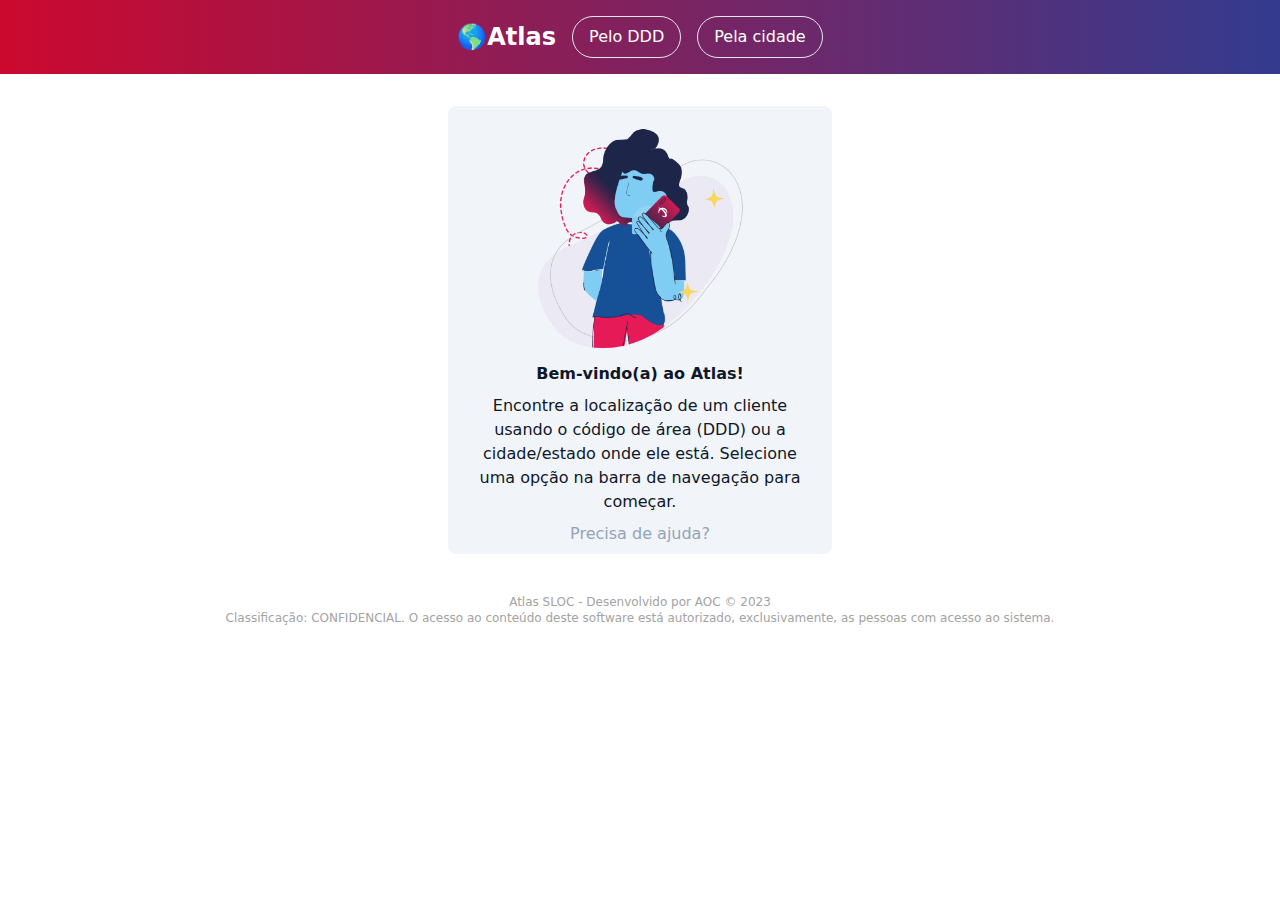
==== commit c1f25dd8: "Add files via upload" ====
--- a/index.html
+++ b/index.html
@@ -1 +1 @@
-<!DOCTYPE html><html lang="pt-BR"><head><meta charSet="utf-8"/><link rel="stylesheet" href="/_next/static/css/33d20eb592f2b536.css" data-precedence="next"/><link rel="preload" href="/_next/static/chunks/webpack-c8f4060e9e6d2234.js" as="script"/><link rel="preload" href="/_next/static/chunks/fd9d1056-b660bc381cddcabe.js" as="script"/><link rel="preload" href="/_next/static/chunks/596-7fcbccad5a4df6ca.js" as="script"/><link rel="preload" href="/_next/static/chunks/main-app-419883125118a28e.js" as="script"/><title>Atlas | SLOC</title><link rel="icon" href="data:image/svg+xml,&lt;svg xmlns=%22http://www.w3.org/2000/svg%22 viewBox=%220 0 100 100%22&gt;&lt;text y=%22.9em%22 font-size=%2290%22&gt;🌎&lt;/text&gt;&lt;/svg&gt;"/><meta name="viewport" content="width=device-width, initial-scale=1"/><script src="/_next/static/chunks/polyfills-78c92fac7aa8fdd8.js" noModule=""></script></head><body><div class="main"></div><main class="app"><nav class="w-full mb-8 pt-4 pb-4 pl-0 flex justify-center"><div class="grid grid-flow-col auto-cols-max gap-4 items-center "><a aria-label="Atlas - Ir para o início" href="/"><div class="text-2xl font-semibold text-white justify-self-start">🌎Atlas</div></a><a id="routeDDDBtn" class="text-center border-gray border hover:bg-white hover:text-violet-900 text-white py-2 px-4 rounded-full" href="/pelo_ddd">Pelo DDD</a><a id="routeCidadeBtn" class="text-center border-gray border hover:bg-white hover:text-violet-900 text-white py-2 px-4 rounded-full" href="/pela_cidade">Pela cidade</a></div></nav><div><div class="h-full flex justify-center m-8"><div class="rounded-lg bg-slate-100 h-[28rem] w-96 overflow-auto"><div class="h-[24rem] m-4 text-center"><img class="object-scale-down mx-auto h-[16rem]" src="./assets/homepage/cliente.png"/><div class="text-slate-900 font-semibold">Bem-vindo(a) ao Atlas!</div><div class="text-slate-900 mt-2">Encontre a localização de um cliente usando o código de área (DDD) ou a cidade/estado onde ele está. Selecione uma opção na barra de navegação para começar.</div><button class="mt-2 mb-2 text-center text-slate-400 hover:underline">Precisa de ajuda?</button></div></div></div></div><div class="flex flex-col text-center text-neutral-400 p-2 text-xs"><div class="flex-1">Atlas SLOC - Desenvolvido por AOC © 2023</div><div class="flex-1">Classificação: CONFIDENCIAL. O acesso ao conteúdo deste software está autorizado, exclusivamente, as pessoas com acesso ao sistema.</div></div></main><script src="/_next/static/chunks/webpack-c8f4060e9e6d2234.js" async=""></script><script src="/_next/static/chunks/fd9d1056-b660bc381cddcabe.js" async=""></script><script src="/_next/static/chunks/596-7fcbccad5a4df6ca.js" async=""></script><script src="/_next/static/chunks/main-app-419883125118a28e.js" async=""></script><script>(self.__next_f=self.__next_f||[]).push([0])</script><script>self.__next_f.push([1,"1:HL[\"/_next/static/css/33d20eb592f2b536.css\",{\"as\":\"style\"}]\n0:\"$L2\"\n"])</script><script>self.__next_f.push([1,"3:I{\"id\":7948,\"chunks\":[\"272:static/chunks/webpack-c8f4060e9e6d2234.js\",\"971:static/chunks/fd9d1056-b660bc381cddcabe.js\",\"596:static/chunks/596-7fcbccad5a4df6ca.js\"],\"name\":\"default\",\"async\":false}\n5:I{\"id\":6628,\"chunks\":[\"272:static/chunks/webpack-c8f4060e9e6d2234.js\",\"971:static/chunks/fd9d1056-b660bc381cddcabe.js\",\"596:static/chunks/596-7fcbccad5a4df6ca.js\"],\"name\":\"GlobalError\",\"async\":false}\n6:I{\"id\":5114,\"chunks\":[\"176:static/chunks/176-adabb7454b6d35be.js\",\"185:static/chunks/app/layout-995d681f96d4d2"])</script><script>self.__next_f.push([1,"57.js\"],\"name\":\"\",\"async\":false}\n7:I{\"id\":7767,\"chunks\":[\"272:static/chunks/webpack-c8f4060e9e6d2234.js\",\"971:static/chunks/fd9d1056-b660bc381cddcabe.js\",\"596:static/chunks/596-7fcbccad5a4df6ca.js\"],\"name\":\"default\",\"async\":false}\n8:I{\"id\":7920,\"chunks\":[\"272:static/chunks/webpack-c8f4060e9e6d2234.js\",\"971:static/chunks/fd9d1056-b660bc381cddcabe.js\",\"596:static/chunks/596-7fcbccad5a4df6ca.js\"],\"name\":\"default\",\"async\":false}\n9:I{\"id\":4839,\"chunks\":[\"272:static/chunks/webpack-c8f4060e9e6d2234.js\",\"971:static"])</script><script>self.__next_f.push([1,"/chunks/fd9d1056-b660bc381cddcabe.js\",\"596:static/chunks/596-7fcbccad5a4df6ca.js\"],\"name\":\"default\",\"async\":false}\na:I{\"id\":4976,\"chunks\":[\"931:static/chunks/app/page-42d6dfd764817c8b.js\"],\"name\":\"\",\"async\":false}\n"])</script><script>self.__next_f.push([1,"2:[[[\"$\",\"link\",\"0\",{\"rel\":\"stylesheet\",\"href\":\"/_next/static/css/33d20eb592f2b536.css\",\"precedence\":\"next\"}]],[\"$\",\"$L3\",null,{\"buildId\":\"hze46gQFxshxThflQxrAJ\",\"assetPrefix\":\"\",\"initialCanonicalUrl\":\"/\",\"initialTree\":[\"\",{\"children\":[\"__PAGE__\",{}]},\"$undefined\",\"$undefined\",true],\"initialHead\":\"$L4\",\"globalErrorComponent\":\"$5\",\"children\":[[\"$\",\"$L6\",null,{\"children\":[\"$\",\"$L7\",null,{\"parallelRouterKey\":\"children\",\"segmentPath\":[\"children\"],\"error\":\"$undefined\",\"errorStyles\":\"$undefined\",\"loading\":\"$undefined\",\"loadingStyles\":\"$undefined\",\"hasLoading\":false,\"template\":[\"$\",\"$L8\",null,{}],\"templateStyles\":\"$undefined\",\"notFound\":\"$undefined\",\"notFoundStyles\":\"$undefined\",\"childProp\":{\"current\":[[\"$\",\"$L9\",null,{\"propsForComponent\":{\"params\":{}},\"Component\":\"$a\"}],null],\"segment\":\"__PAGE__\"},\"styles\":[]}],\"params\":{}}],null]}]]\n"])</script><script>self.__next_f.push([1,"4:[[\"$\",\"meta\",\"0\",{\"charSet\":\"utf-8\"}],[\"$\",\"meta\",\"1\",{\"name\":\"viewport\",\"content\":\"width=device-width, initial-scale=1\"}]]\n"])</script></body></html>+<!DOCTYPE html><html lang="pt-BR"><head><meta charSet="utf-8"/><link rel="stylesheet" href="/_next/static/css/40fcc83298ef7f70.css" data-precedence="next"/><link rel="preload" href="/_next/static/chunks/webpack-ee0272e422b9c6a7.js" as="script"/><link rel="preload" href="/_next/static/chunks/fd9d1056-b660bc381cddcabe.js" as="script"/><link rel="preload" href="/_next/static/chunks/596-7fcbccad5a4df6ca.js" as="script"/><link rel="preload" href="/_next/static/chunks/main-app-419883125118a28e.js" as="script"/><title>Atlas | SLOC</title><link rel="icon" href="data:image/svg+xml,&lt;svg xmlns=%22http://www.w3.org/2000/svg%22 viewBox=%220 0 100 100%22&gt;&lt;text y=%22.9em%22 font-size=%2290%22&gt;🌎&lt;/text&gt;&lt;/svg&gt;"/><meta name="viewport" content="width=device-width, initial-scale=1"/><script src="/_next/static/chunks/polyfills-78c92fac7aa8fdd8.js" noModule=""></script></head><body><div class="main"></div><main class="app"><nav id="navbar" class="w-full mb-8 pt-4 pb-4 pl-0 flex justify-center"><div class="grid grid-flow-col auto-cols-max gap-4 items-center "><a aria-label="Atlas - Ir para o início" href="/"><div class="text-2xl font-semibold text-white justify-self-start">🌎Atlas</div></a><a id="routeDDDBtn" class="text-center border-gray border hover:bg-white hover:text-violet-900 text-white py-2 px-4 rounded-full" href="/pelo_ddd">Pelo DDD</a><a id="routeCidadeBtn" class="text-center border-gray border hover:bg-white hover:text-violet-900 text-white py-2 px-4 rounded-full" href="/pela_cidade">Pela cidade</a></div></nav><div><div id="homePageContent" class="h-full flex justify-center m-8"><div class="rounded-lg bg-slate-100 h-[28rem] w-96 overflow-auto"><div class="h-[24rem] m-4 text-center"><img class="object-scale-down mx-auto h-[15rem]" src="./assets/homepage/cliente.png"/><div class="text-slate-900 font-semibold">Bem-vindo(a) ao Atlas!</div><div class="text-slate-900 mt-2">Encontre a localização de um cliente usando o código de área (DDD) ou a cidade/estado onde ele está. Selecione uma opção na barra de navegação para começar.</div><button class="mt-2 mb-2 text-center text-slate-400 hover:underline">Precisa de ajuda?</button></div></div></div></div><div id="footer" class="flex flex-col text-center text-neutral-400 p-2 text-xs"><div class="flex-1">Atlas SLOC - Desenvolvido por AOC © 2023</div><div class="flex-1">Classificação: CONFIDENCIAL. O acesso ao conteúdo deste software está autorizado, exclusivamente, as pessoas com acesso ao sistema.</div></div></main><script src="/_next/static/chunks/webpack-ee0272e422b9c6a7.js" async=""></script><script src="/_next/static/chunks/fd9d1056-b660bc381cddcabe.js" async=""></script><script src="/_next/static/chunks/596-7fcbccad5a4df6ca.js" async=""></script><script src="/_next/static/chunks/main-app-419883125118a28e.js" async=""></script><script>(self.__next_f=self.__next_f||[]).push([0])</script><script>self.__next_f.push([1,"1:HL[\"/_next/static/css/40fcc83298ef7f70.css\",{\"as\":\"style\"}]\n0:\"$L2\"\n"])</script><script>self.__next_f.push([1,"3:I{\"id\":7948,\"chunks\":[\"272:static/chunks/webpack-ee0272e422b9c6a7.js\",\"971:static/chunks/fd9d1056-b660bc381cddcabe.js\",\"596:static/chunks/596-7fcbccad5a4df6ca.js\"],\"name\":\"default\",\"async\":false}\n5:I{\"id\":6628,\"chunks\":[\"272:static/chunks/webpack-ee0272e422b9c6a7.js\",\"971:static/chunks/fd9d1056-b660bc381cddcabe.js\",\"596:static/chunks/596-7fcbccad5a4df6ca.js\"],\"name\":\"GlobalError\",\"async\":false}\n6:I{\"id\":5114,\"chunks\":[\"176:static/chunks/176-adabb7454b6d35be.js\",\"185:static/chunks/app/layout-98d8257f2b1e3f"])</script><script>self.__next_f.push([1,"bd.js\"],\"name\":\"\",\"async\":false}\n7:I{\"id\":7767,\"chunks\":[\"272:static/chunks/webpack-ee0272e422b9c6a7.js\",\"971:static/chunks/fd9d1056-b660bc381cddcabe.js\",\"596:static/chunks/596-7fcbccad5a4df6ca.js\"],\"name\":\"default\",\"async\":false}\n8:I{\"id\":7920,\"chunks\":[\"272:static/chunks/webpack-ee0272e422b9c6a7.js\",\"971:static/chunks/fd9d1056-b660bc381cddcabe.js\",\"596:static/chunks/596-7fcbccad5a4df6ca.js\"],\"name\":\"default\",\"async\":false}\n9:I{\"id\":4839,\"chunks\":[\"272:static/chunks/webpack-ee0272e422b9c6a7.js\",\"971:static"])</script><script>self.__next_f.push([1,"/chunks/fd9d1056-b660bc381cddcabe.js\",\"596:static/chunks/596-7fcbccad5a4df6ca.js\"],\"name\":\"default\",\"async\":false}\na:I{\"id\":4976,\"chunks\":[\"931:static/chunks/app/page-d95f435468acab1c.js\"],\"name\":\"\",\"async\":false}\n"])</script><script>self.__next_f.push([1,"2:[[[\"$\",\"link\",\"0\",{\"rel\":\"stylesheet\",\"href\":\"/_next/static/css/40fcc83298ef7f70.css\",\"precedence\":\"next\"}]],[\"$\",\"$L3\",null,{\"buildId\":\"RP7CbRKtPnuGx5K0Co-Qa\",\"assetPrefix\":\"\",\"initialCanonicalUrl\":\"/\",\"initialTree\":[\"\",{\"children\":[\"__PAGE__\",{}]},\"$undefined\",\"$undefined\",true],\"initialHead\":\"$L4\",\"globalErrorComponent\":\"$5\",\"children\":[[\"$\",\"$L6\",null,{\"children\":[\"$\",\"$L7\",null,{\"parallelRouterKey\":\"children\",\"segmentPath\":[\"children\"],\"error\":\"$undefined\",\"errorStyles\":\"$undefined\",\"loading\":\"$undefined\",\"loadingStyles\":\"$undefined\",\"hasLoading\":false,\"template\":[\"$\",\"$L8\",null,{}],\"templateStyles\":\"$undefined\",\"notFound\":\"$undefined\",\"notFoundStyles\":\"$undefined\",\"childProp\":{\"current\":[[\"$\",\"$L9\",null,{\"propsForComponent\":{\"params\":{}},\"Component\":\"$a\"}],null],\"segment\":\"__PAGE__\"},\"styles\":[]}],\"params\":{}}],null]}]]\n"])</script><script>self.__next_f.push([1,"4:[[\"$\",\"meta\",\"0\",{\"charSet\":\"utf-8\"}],[\"$\",\"meta\",\"1\",{\"name\":\"viewport\",\"content\":\"width=device-width, initial-scale=1\"}]]\n"])</script></body></html>--- a/_next/static/css/40fcc83298ef7f70.css
+++ b/_next/static/css/40fcc83298ef7f70.css
@@ -0,0 +1,3 @@
+/*
+! tailwindcss v3.3.3 | MIT License | https://tailwindcss.com
+*/*,:after,:before{box-sizing:border-box;border:0 solid #e5e7eb}:after,:before{--tw-content:""}html{line-height:1.5;-webkit-text-size-adjust:100%;-moz-tab-size:4;-o-tab-size:4;tab-size:4;font-family:ui-sans-serif,system-ui,-apple-system,BlinkMacSystemFont,Segoe UI,Roboto,Helvetica Neue,Arial,Noto Sans,sans-serif,Apple Color Emoji,Segoe UI Emoji,Segoe UI Symbol,Noto Color Emoji;font-feature-settings:normal;font-variation-settings:normal}body{margin:0;line-height:inherit}hr{height:0;color:inherit;border-top-width:1px}abbr:where([title]){-webkit-text-decoration:underline dotted;text-decoration:underline dotted}h1,h2,h3,h4,h5,h6{font-size:inherit;font-weight:inherit}a{color:inherit;text-decoration:inherit}b,strong{font-weight:bolder}code,kbd,pre,samp{font-family:ui-monospace,SFMono-Regular,Menlo,Monaco,Consolas,Liberation Mono,Courier New,monospace;font-size:1em}small{font-size:80%}sub,sup{font-size:75%;line-height:0;position:relative;vertical-align:baseline}sub{bottom:-.25em}sup{top:-.5em}table{text-indent:0;border-color:inherit;border-collapse:collapse}button,input,optgroup,select,textarea{font-family:inherit;font-feature-settings:inherit;font-variation-settings:inherit;font-size:100%;font-weight:inherit;line-height:inherit;color:inherit;margin:0;padding:0}button,select{text-transform:none}[type=button],[type=reset],[type=submit],button{-webkit-appearance:button;background-color:transparent;background-image:none}:-moz-focusring{outline:auto}:-moz-ui-invalid{box-shadow:none}progress{vertical-align:baseline}::-webkit-inner-spin-button,::-webkit-outer-spin-button{height:auto}[type=search]{-webkit-appearance:textfield;outline-offset:-2px}::-webkit-search-decoration{-webkit-appearance:none}::-webkit-file-upload-button{-webkit-appearance:button;font:inherit}summary{display:list-item}blockquote,dd,dl,figure,h1,h2,h3,h4,h5,h6,hr,p,pre{margin:0}fieldset{margin:0}fieldset,legend{padding:0}menu,ol,ul{list-style:none;margin:0;padding:0}dialog{padding:0}textarea{resize:vertical}input::-moz-placeholder,textarea::-moz-placeholder{opacity:1;color:#9ca3af}input::placeholder,textarea::placeholder{opacity:1;color:#9ca3af}[role=button],button{cursor:pointer}:disabled{cursor:default}audio,canvas,embed,iframe,img,object,svg,video{display:block;vertical-align:middle}img,video{max-width:100%;height:auto}[hidden]{display:none}*,:after,:before{--tw-border-spacing-x:0;--tw-border-spacing-y:0;--tw-translate-x:0;--tw-translate-y:0;--tw-rotate:0;--tw-skew-x:0;--tw-skew-y:0;--tw-scale-x:1;--tw-scale-y:1;--tw-pan-x: ;--tw-pan-y: ;--tw-pinch-zoom: ;--tw-scroll-snap-strictness:proximity;--tw-gradient-from-position: ;--tw-gradient-via-position: ;--tw-gradient-to-position: ;--tw-ordinal: ;--tw-slashed-zero: ;--tw-numeric-figure: ;--tw-numeric-spacing: ;--tw-numeric-fraction: ;--tw-ring-inset: ;--tw-ring-offset-width:0px;--tw-ring-offset-color:#fff;--tw-ring-color:rgba(59,130,246,.5);--tw-ring-offset-shadow:0 0 #0000;--tw-ring-shadow:0 0 #0000;--tw-shadow:0 0 #0000;--tw-shadow-colored:0 0 #0000;--tw-blur: ;--tw-brightness: ;--tw-contrast: ;--tw-grayscale: ;--tw-hue-rotate: ;--tw-invert: ;--tw-saturate: ;--tw-sepia: ;--tw-drop-shadow: ;--tw-backdrop-blur: ;--tw-backdrop-brightness: ;--tw-backdrop-contrast: ;--tw-backdrop-grayscale: ;--tw-backdrop-hue-rotate: ;--tw-backdrop-invert: ;--tw-backdrop-opacity: ;--tw-backdrop-saturate: ;--tw-backdrop-sepia: }::backdrop{--tw-border-spacing-x:0;--tw-border-spacing-y:0;--tw-translate-x:0;--tw-translate-y:0;--tw-rotate:0;--tw-skew-x:0;--tw-skew-y:0;--tw-scale-x:1;--tw-scale-y:1;--tw-pan-x: ;--tw-pan-y: ;--tw-pinch-zoom: ;--tw-scroll-snap-strictness:proximity;--tw-gradient-from-position: ;--tw-gradient-via-position: ;--tw-gradient-to-position: ;--tw-ordinal: ;--tw-slashed-zero: ;--tw-numeric-figure: ;--tw-numeric-spacing: ;--tw-numeric-fraction: ;--tw-ring-inset: ;--tw-ring-offset-width:0px;--tw-ring-offset-color:#fff;--tw-ring-color:rgba(59,130,246,.5);--tw-ring-offset-shadow:0 0 #0000;--tw-ring-shadow:0 0 #0000;--tw-shadow:0 0 #0000;--tw-shadow-colored:0 0 #0000;--tw-blur: ;--tw-brightness: ;--tw-contrast: ;--tw-grayscale: ;--tw-hue-rotate: ;--tw-invert: ;--tw-saturate: ;--tw-sepia: ;--tw-drop-shadow: ;--tw-backdrop-blur: ;--tw-backdrop-brightness: ;--tw-backdrop-contrast: ;--tw-backdrop-grayscale: ;--tw-backdrop-hue-rotate: ;--tw-backdrop-invert: ;--tw-backdrop-opacity: ;--tw-backdrop-saturate: ;--tw-backdrop-sepia: }.absolute{position:absolute}.left-0{left:0}.top-0{top:0}.z-0{z-index:0}.m-4{margin:1rem}.m-8{margin:2rem}.mx-auto{margin-left:auto;margin-right:auto}.mb-2{margin-bottom:.5rem}.mb-4{margin-bottom:1rem}.mb-8{margin-bottom:2rem}.mt-1{margin-top:.25rem}.mt-2{margin-top:.5rem}.mt-28{margin-top:7rem}.mt-4{margin-top:1rem}.flex{display:flex}.table{display:table}.grid{display:grid}.h-\[15rem\]{height:15rem}.h-\[24rem\]{height:24rem}.h-\[28rem\]{height:28rem}.h-full{height:100%}.max-h-40{max-height:10rem}.w-96{width:24rem}.w-full{width:100%}.max-w-\[22rem\]{max-width:22rem}.flex-1{flex:1 1 0%}.basis-full{flex-basis:100%}.auto-cols-max{grid-auto-columns:max-content}.grid-flow-col{grid-auto-flow:column}.grid-cols-2{grid-template-columns:repeat(2,minmax(0,1fr))}.flex-col{flex-direction:column}.items-center{align-items:center}.justify-center{justify-content:center}.gap-2{gap:.5rem}.gap-4{gap:1rem}.justify-self-start{justify-self:start}.overflow-auto{overflow:auto}.overflow-y-auto{overflow-y:auto}.rounded-full{border-radius:9999px}.rounded-lg{border-radius:.5rem}.rounded-xl{border-radius:.75rem}.border{border-width:1px}.bg-amber-600{--tw-bg-opacity:1;background-color:rgb(217 119 6/var(--tw-bg-opacity))}.bg-black\/\[\.50\]{background-color:rgba(0,0,0,.5)}.bg-green-800{--tw-bg-opacity:1;background-color:rgb(22 101 52/var(--tw-bg-opacity))}.bg-lime-200{--tw-bg-opacity:1;background-color:rgb(217 249 157/var(--tw-bg-opacity))}.bg-red-600{--tw-bg-opacity:1;background-color:rgb(220 38 38/var(--tw-bg-opacity))}.bg-red-700{--tw-bg-opacity:1;background-color:rgb(185 28 28/var(--tw-bg-opacity))}.bg-rose-200{--tw-bg-opacity:1;background-color:rgb(254 205 211/var(--tw-bg-opacity))}.bg-slate-100{--tw-bg-opacity:1;background-color:rgb(241 245 249/var(--tw-bg-opacity))}.bg-white{--tw-bg-opacity:1;background-color:rgb(255 255 255/var(--tw-bg-opacity))}.object-scale-down{-o-object-fit:scale-down;object-fit:scale-down}.p-1{padding:.25rem}.p-2{padding:.5rem}.px-4{padding-left:1rem;padding-right:1rem}.py-2{padding-top:.5rem;padding-bottom:.5rem}.pb-4{padding-bottom:1rem}.pl-0{padding-left:0}.pt-4{padding-top:1rem}.text-left{text-align:left}.text-center{text-align:center}.text-2xl{font-size:1.5rem;line-height:2rem}.text-lg{font-size:1.125rem;line-height:1.75rem}.text-xs{font-size:.75rem;line-height:1rem}.font-bold{font-weight:700}.font-semibold{font-weight:600}.text-black{--tw-text-opacity:1;color:rgb(0 0 0/var(--tw-text-opacity))}.text-neutral-400{--tw-text-opacity:1;color:rgb(163 163 163/var(--tw-text-opacity))}.text-slate-400{--tw-text-opacity:1;color:rgb(148 163 184/var(--tw-text-opacity))}.text-slate-900{--tw-text-opacity:1;color:rgb(15 23 42/var(--tw-text-opacity))}.text-white{--tw-text-opacity:1;color:rgb(255 255 255/var(--tw-text-opacity))}.filter{filter:var(--tw-blur) var(--tw-brightness) var(--tw-contrast) var(--tw-grayscale) var(--tw-hue-rotate) var(--tw-invert) var(--tw-saturate) var(--tw-sepia) var(--tw-drop-shadow)}nav{background:linear-gradient(90deg,#cc092f,#333b8f)}::-webkit-scrollbar{width:10px}::-webkit-scrollbar-thumb{background-color:#999;border-radius:28px}.hover\:bg-gray-100:hover{--tw-bg-opacity:1;background-color:rgb(243 244 246/var(--tw-bg-opacity))}.hover\:bg-lime-300:hover{--tw-bg-opacity:1;background-color:rgb(190 242 100/var(--tw-bg-opacity))}.hover\:bg-red-800:hover{--tw-bg-opacity:1;background-color:rgb(153 27 27/var(--tw-bg-opacity))}.hover\:bg-rose-300:hover{--tw-bg-opacity:1;background-color:rgb(253 164 175/var(--tw-bg-opacity))}.hover\:bg-white:hover{--tw-bg-opacity:1;background-color:rgb(255 255 255/var(--tw-bg-opacity))}.hover\:text-violet-900:hover{--tw-text-opacity:1;color:rgb(76 29 149/var(--tw-text-opacity))}.hover\:underline:hover{text-decoration-line:underline}